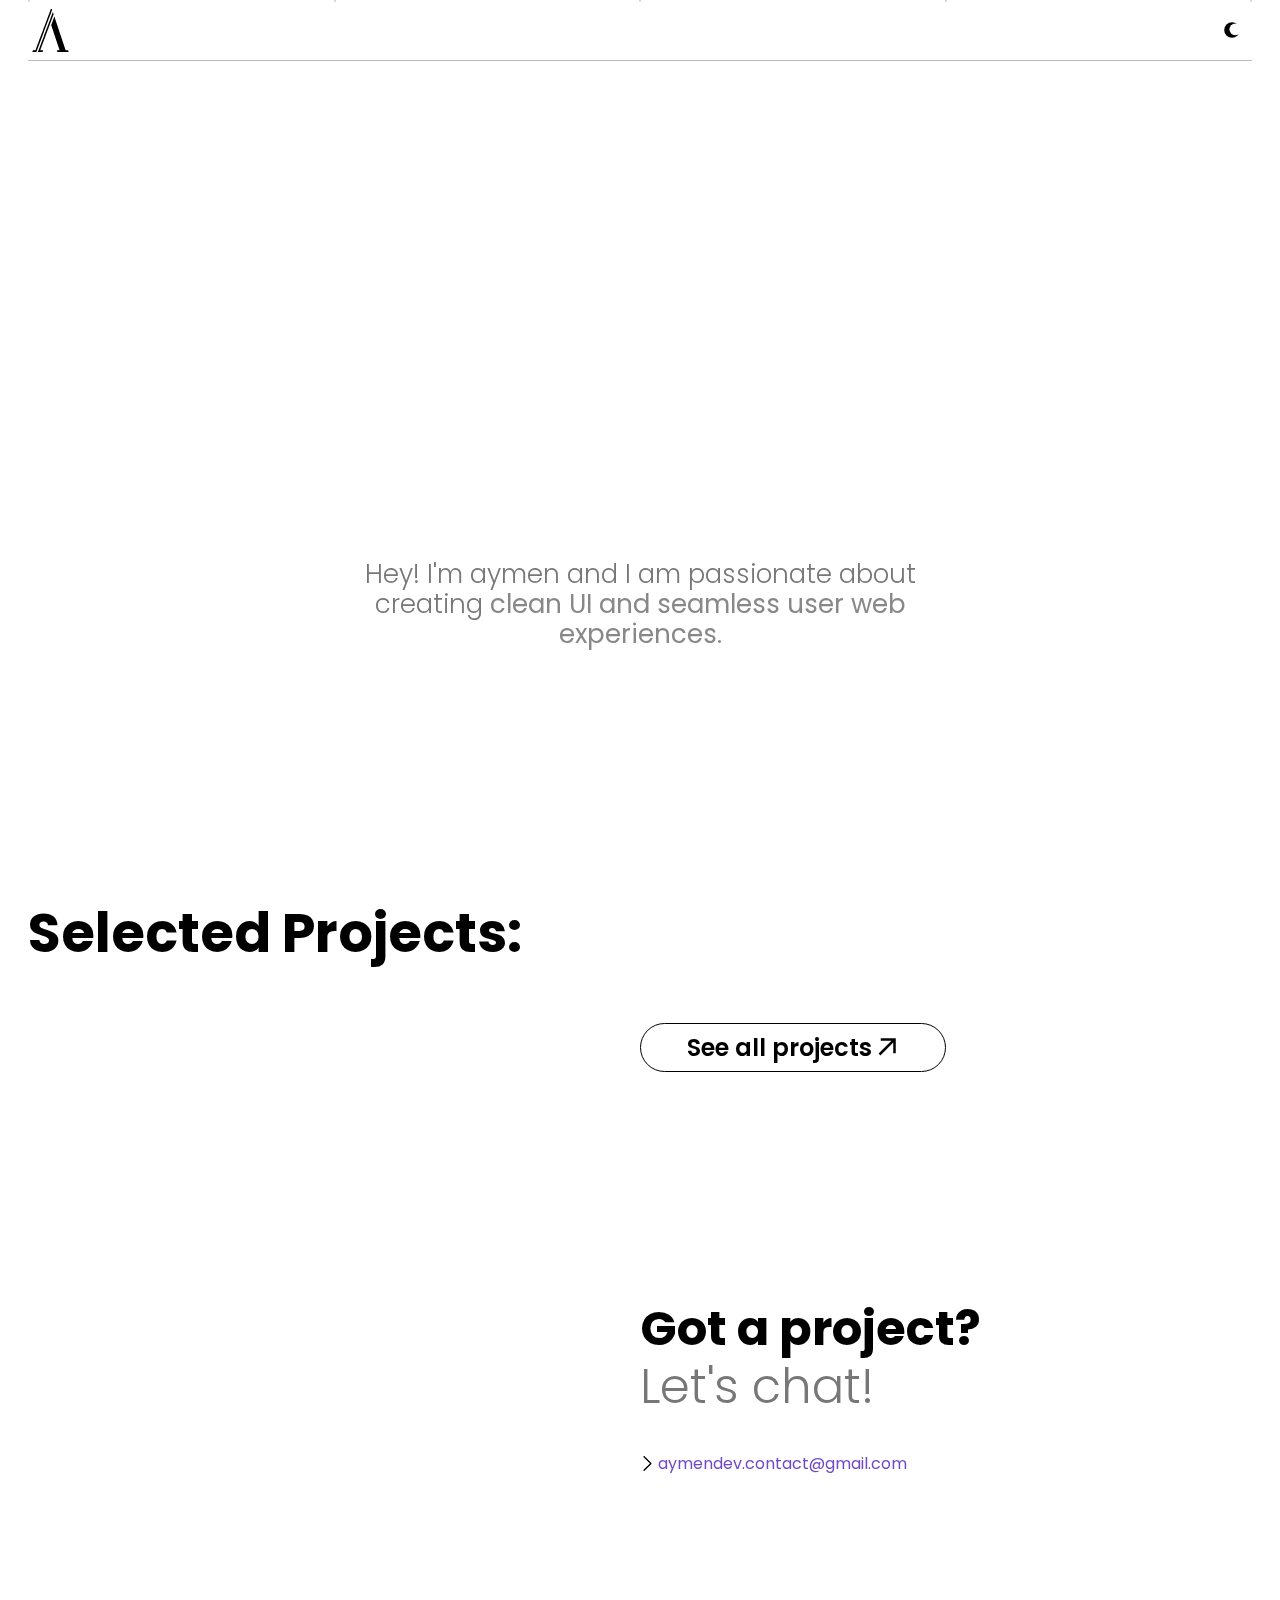
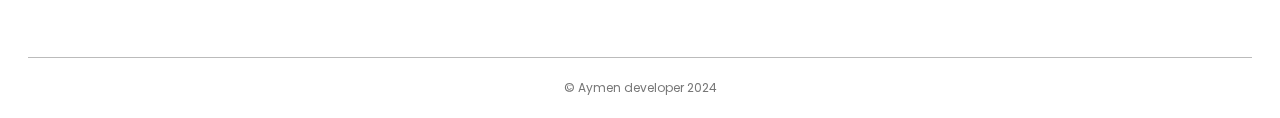
==== index.html @ 372eb10e "updated hero section" ====
<!DOCTYPE html>
<html data-theme="dark">

<head>
  <meta charset="UTF-8">
  <meta name="viewport" content="width=device-width, initial-scale=1">
  <link rel="preconnect" href="https://fonts.googleapis.com">
  <link rel="preconnect" href="https://fonts.gstatic.com" crossorigin>
  <link href="https://fonts.googleapis.com/css2?family=Poppins:wght@300;400;600;700&display=swap" rel="stylesheet">
  <link rel="stylesheet" href="style.css">
  <title>Aymen developer</title>
</head>

<body>
  <div class="bg-container">
    <div class="bg-pattern">
      <div class="bar"></div>
      <div class="bar"></div>
      <div class="bar"></div>
      <div class="bar"></div>
      <div class="bar"></div>
    </div>
  </div>

  <div class="wrapper">
    <header>
      <a href="https://aymenthedeveloper.github.io/portfolio/" class="logo">
        <img src="./assets/logo.svg" alt="aymen developer logo">
      </a>
      <button class="toggle-btn" id="dark-mode-toggle" data-theme="dark">
        <div class="sun-rays"></div>
        <div class="main-circle"></div>
      </button>
    </header>

    <main>
      <section class="hero">
        <h1>
          <span>Front-end</span>
          <span>Developer</span>
        </h1>
        <p>Hey! I'm aymen and I am passionate about creating <b>clean UI and seamless user web experiences.</b></p>
      </section>
      <section class="selected-projects">
        <h2>Selected Projects:</h2>
        <div class="projects" data-page="home">

        </div>
        <a href="./projects.html" class="see-all" >See all projects</a>
      </section>
      <section class="contact">
        <h3>Got a project? <span class="chat">Let's chat!</span></h3>
        <a href="mailto:aymendev.contact@gmail.com">aymendev.contact@gmail.com</a>
      </section>
    </main>
    <footer>
      <p class="copy">&copy; Aymen developer 2024</p>
    </footer>
  </div>
  <script src="main.js"></script>
  <script src="index.js"></script>
</body>

</html>
---- style.css ----
@font-face {
  font-family: 'firaCode';
  src: url(./fonts/Fira_Code/FiraCode-VariableFont_wght.ttf);
}

:root{
  --margin: 12px;
  --height: 55px;
  --main-bg-clr: #151515;
  --text-clr: white;
  --accent-text-clr: #777;
  --light-accent-text-clr: #888;
  --bar-clr: #232323;
  --border-clr: #333;
  --heading: clamp(2rem, 6.5vw + 1rem, 3.75rem);
  --sub-heading: clamp(3rem, 7vw + 1rem, 7rem);
  --fs-h1: clamp(3rem, 7vw + 1rem, 7rem);
  --fs-h2: clamp(2.25rem, 4vw + 1rem, 3.375rem);
  --fs-h3: clamp(1.5rem, 2.5vw + 1rem, 2rem);
  
  --img-size: 35px;
  --invert: 1;
}

:root[data-theme="light"] {
  --main-bg-clr: white;
  --text-clr: black;
  --accent-text-clr: #777;
  --bar-clr: #d9d9d9;
  --invert: 0;
  --border-clr: #bbb;
}

body {
  background-color: var(--main-bg-clr);
  font-family: "poppins", sans-serif;
  color: var(--text-clr);
  margin: 0;
}
a {
  color: var(--text-clr);
  text-decoration: none;
}
.wrapper {
  margin-inline: var(--margin);
  position: relative;
}


/* bg styles */
.bg-container{
  position: fixed;
  inset: 0;
  width: 100%;
  height: 100%;
  z-index: -1;
}
.bg-pattern {
  width: 100%;
  height: 0;
  padding-inline: var(--margin);
  display: flex;
  justify-content: space-between;
  box-sizing: border-box;
  animation: show-bars 1000ms ease forwards;
}
.bg-pattern .bar {
  border: 1px solid var(--bar-clr);
}
@keyframes show-bars {
  to {height: 100%;}
}


/* header styles */

header {
  display: flex;
  justify-content: space-between;
  align-items: center;
  min-height: var(--height);
  border-block-end: 1px solid var(--border-clr);
}

header .logo {
  display: grid;
  align-content: center;
}
header .logo img {
  height: var(--img-size);
  filter: invert(var(--invert));
}

/* hero section */
main .hero {
  min-height: max(calc(100vh - var(--height)), 500px);
  display: grid;
  align-content: center;
  row-gap: 1rem;
}

main .hero h1 {
  display: grid;
  grid-template-columns: repeat(7, 1fr);
  font-family: 'firaCode', sans-serif;
  letter-spacing: 2px;
  margin: 0;
  font-size: var(--heading);
  line-height: 110%;
  animation: slide-in 1s ease 500ms forwards;
  opacity: 0;
  
  & span{
    grid-column: span 7;
  }
  & span:first-child{
    justify-self: start;
  }
  & span:last-child{
    justify-self: end;
  }
    
}

main .hero p{
  font-size: 1.375rem;
  line-height: 115%;
  margin-block: .5em;
  font-weight: 300;
  color: var(--accent-text-clr);
  animation: slide-in 1s ease 750ms forwards;

  & b{
    color: var(--light-accent-text-clr);
  }
}

@keyframes slide-in {
  from {
    transform: translateY(20px);
  }
  to {
    transform: translateY(0);
    opacity: 1;
  }
}

/* projects section */
.selected-projects{
  display: grid;
  grid-template-columns: 1fr;
}
.selected-projects > h2{
  font-size: var(--fs-h2);
  line-height: 120%;
  margin-block: 0 .5em;
}
.projects .project {
  position: relative;
  padding-block: 20px;
}
.projects .project::before,
.projects .project:nth-last-child(2)::after,
.projects .project:last-child::after {
  content: "";
  position: absolute;
  width: 100%;
  height: 1px;
  background-color: var(--bar-clr);
  top: 0;
}
.projects .project:nth-last-child(2)::after,
.projects .project:last-child::after {
  inset: auto 0 0 0;
}
.projects .project .project-title {
  font-size: var(--fs-h3);
  margin-block: 0 .5rem;
  font-weight: 600;
}

.projects .project p {
  color: var(--accent-text-clr);
  max-width: 60ch;
  margin-block: 0 1.25rem;
  font-size: .875rem;
}
.projects .project .demo{
  border: 1px solid var(--text-clr);
  padding-inline: 13px 35px;
  padding-block: 6px;
  border-radius: 2rem;
  background-color: var(--text-clr);
  color: var(--main-bg-clr);
  display: inline-flex;
  align-items: center;
  width: fit-content;
  position: relative;
}

.projects .project .demo::after{
  content: '';
  width: 22px;
  height: 22px;
  left: 95px;
  background-image: url(./assets/arrowUp.svg);
  position: absolute;
  background-repeat: no-repeat;
  background-size: 100%;
}
:root[data-theme="light"] .projects .project .demo::after{
  filter: invert(1);
}
.projects .project .project-title,
.projects .project p,
.projects .project .demo{
  margin-inline: 3px;
}

.projects .project .demo svg{
  height: 20px;
  fill: var(--main-bg-clr);
}
.selected-projects .see-all{
  border: 1.5px solid var(--text-clr);
  padding-inline: 13px 10px;
  padding-block: 6px;
  border-radius: 2rem;
  margin-top: 20px;
  font-weight: 600;
  font-size: 1.125rem;
  background-color: var(--main-bg-clr);
  color: var(--text-clr);
  display: flex;
  align-items: center;
  justify-content: center;
  white-space: nowrap;
}
.selected-projects .see-all::after{
  filter: invert(1);
  content: '';
  width: 30px;
  height: 30px;
  background-image: url(./assets/arrowUp.svg);
  background-repeat: no-repeat;
  background-size: 100%;
}
:root[data-theme="light"] .selected-projects .see-all::after{
  filter: invert(0);
}


/* contact styles */
.contact {
  min-height: max(65vh, 350px);
  display: grid;
  align-content: center;
}
.contact h3 {
  font-size: clamp(2.5rem, 4vw + 1rem, 3rem);
  margin-bottom: .75em;
  line-height: 120%;
}

.contact .chat {
  color: var(--accent-text-clr);
  display: block;
  font-weight: 300;
}
.contact a {
  color: #7049ca;
  position: relative;
  margin-left: 18px;
  display: flex;
  align-items: center;
}
.contact a::before{
  content: "";
  position: absolute;
  left: -18px;
  width: 15px;
  height: 15px;
  background-image: url(assets/arrow.svg);
  filter: invert(var(--invert));
  background-size: 100%;

}

/* footer styles */
footer {
  min-height: var(--height);
  display: grid;
  align-content: center;
  justify-content: center;
  text-align: center;
  font-size: .75rem;
  color: var(--accent-text-clr);
  border-block-start: 1px solid var(--border-clr, #333);
}
footer p{
  white-space: nowrap;
}



@media (max-width: 380px) {
  main .hero h1{
    letter-spacing: revert;
  }
  main .hero h1 span:last-child::after {
    content: '.';
  }
  main .hero h1 span:first-child,
  main .hero h1 span:last-child {
    grid-column: span 7;
    justify-self: start;
  }
}
@media (max-width: 500px) {
  :root{
    --fs-h1: clamp(2.5rem, 7vw + 1rem, 5rem);
  }
  main .hero p{
    font-size: clamp(1rem, .75vw + 1rem, 1.375rem);
    padding-right: 16px;
    box-sizing: border-box;
  }
}
/* media quries */
@media (min-width: 650px) {
  :root{
    --margin: 20px;
    --heading: clamp(3.75rem, 6.25vw + 1rem, 6rem);
  }
  main .hero h1 span:first-child{
    grid-column: 1 / 5;
    justify-self: end;
  }
  main .hero h1 span:last-child{
    grid-column: 4 / -1;
    justify-self: start;
  }
  main .hero p{
    width: 70%;
    margin: auto;
    text-align: center;
  }
  .selected-projects{
    grid-template-columns: repeat(4, 1fr);
  }
  .selected-projects > h2,
  .selected-projects .projects{
    grid-column: span 4;
  }
  .projects .project{
    display: grid;
    grid-template-columns: repeat(4, 1fr);
    padding-block: 30px;
  }
  .projects .project .project-title{
    grid-column: span 2;
    grid-row: span 2;
    margin-block: 0;
    align-self: center;
  }
  .projects .project  p{
    grid-column: span 2;
    max-width: 55ch;
  }
  .projects .project a{
    grid-column: span 2;
  }
  .selected-projects .see-all{
    grid-column: 1 / 3;
    margin-top: 30px;
    width: fit-content;
    font-size: 1.25rem;
  }
}
@media (min-width: 1024px){
  :root{
    --heading: clamp(5rem, 7vw + 1rem, 7rem);
    --height: 60px;
    --img-size: 45px;
    --margin: 28px; 
  }
  main .hero p{
    width: 50%;
    font-size: 1.625rem;
  }
  .contact{ 
    grid-template-columns: 1fr 1fr;
  }
  .contact a,
  .contact h3{
    grid-column: 2 / -1;
  }
  .selected-projects .see-all{
    grid-column: 3 / 5;
    width: 50%;
    box-sizing: border-box;
    font-size: 1.5rem;
  }
  .selected-projects .see-all svg{
    height: 25px;
  }
}
@media (min-width: 1440px){
  .wrapper{
    max-width: calc(1400px - var(--margin) * 2);
    margin: 0 auto;
  }
  .bg-pattern{
    margin: 0 auto;
    max-width: 1400px;
  }
}


/* dark mode toggle */
.toggle-btn {
  --bg: transparent;
  --fg: var(--text-clr);
  background-color: var(--bg);
  --btn-dimensions: 40px;
  width: var(--btn-dimensions);
  height: var(--btn-dimensions);
  border: none;
  display: flex;
  align-items: center;
  justify-content: center;
  margin: 0;
  padding: 0;
  cursor: pointer;
}
.toggle-btn .main-circle {
  --circle-dimensions: 12px;
  width: var(--circle-dimensions);
  height: var(--circle-dimensions);
  background-color: var(--fg);
  border-radius: 50%;
  position: absolute;
  transition: transform 0.4s ease 0.2s;
}
.toggle-btn .main-circle::after {
  content: "";
  background-color: var(--main-bg-clr);
  border-radius: 50%;
  --dimensions: calc(var(--circle-dimensions) * 0.75);
  width: var(--dimensions);
  height: var(--dimensions);
  position: absolute;
  top: .5px;
  right: -1px;
  transform-origin: right top;
  transform: scale(0);
  transition: transform 0.4s ease 0.2s;
}
.toggle-btn .sun-rays {
  display: grid;
  place-items: center;
  transition: transform 0.4s ease 0.2s;
}
.toggle-btn .sun-rays,
.toggle-btn .sun-rays::after,
.toggle-btn .sun-rays::before {
  --width: 2px;
  --height: 5px;
  width: var(--width);
  height: var(--height);
  background-color: var(--fg);
  position: absolute;
  --dist: 12px;
  box-shadow: 0 var(--dist) 0 var(--fg), 0 calc(-1 * var(--dist)) 0 var(--fg);
}
.toggle-btn .sun-rays::after {
  content: "";
  transform: rotate(120deg);
}
.toggle-btn .sun-rays::before {
  content: "";
  transform: rotate(240deg);
}

.toggle-btn.light .sun-rays {
  transition: transform 0.4s;
  transform: scale(0);
}
.toggle-btn.light .main-circle {
  transform: scale(1.3);
}
.toggle-btn.light .main-circle::after {
  transform: scale(1);
}
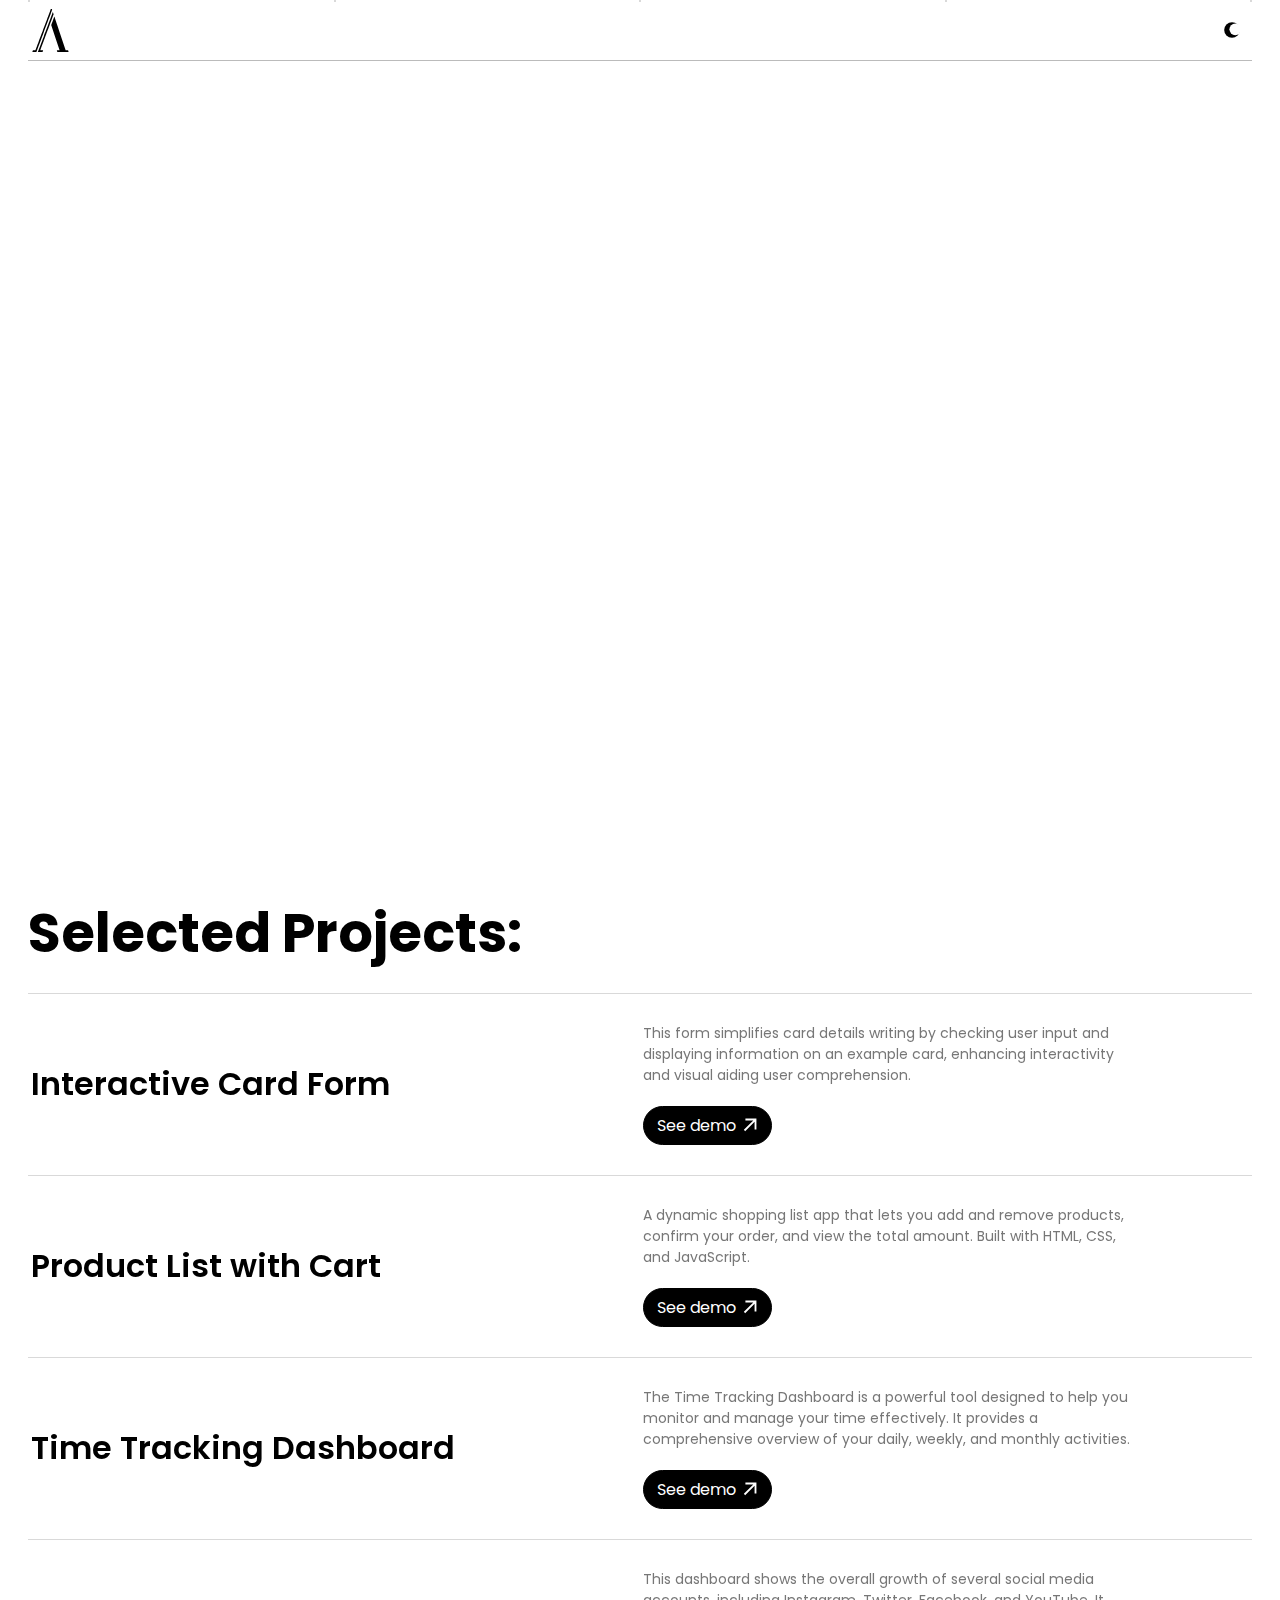
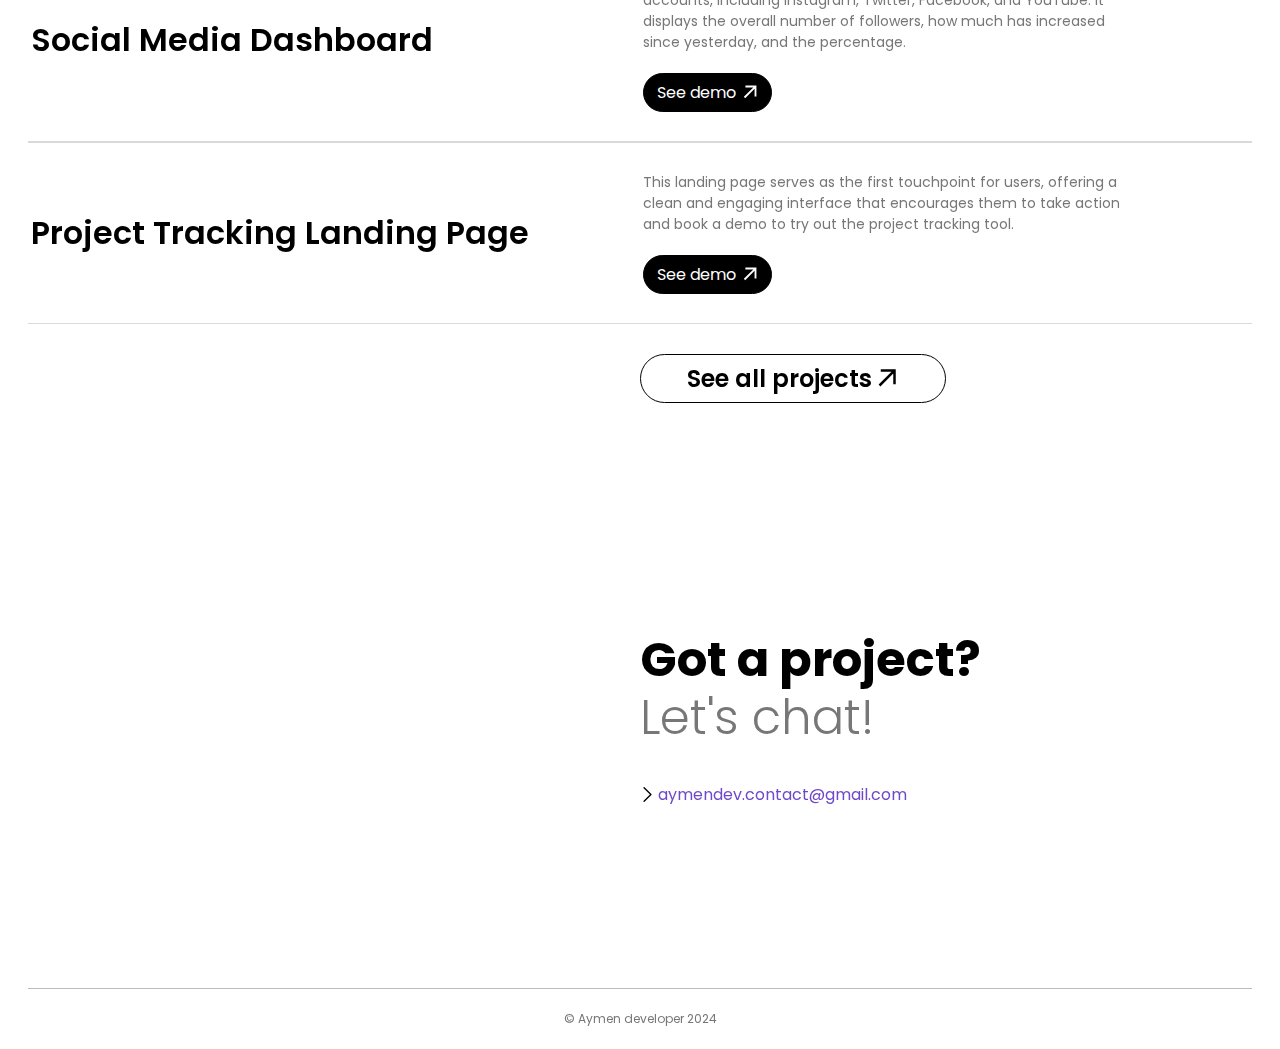
==== commit ce1d80a9: "fixed some issues in the hero section and updated dark mode prefrence function" ====
--- a/index.html
+++ b/index.html
@@ -39,7 +39,7 @@
           <span>Front-end</span>
           <span>Developer</span>
         </h1>
-        <p>Hey! I'm aymen and I am passionate about creating <b>clean UI and seamless user web experiences.</b></p>
+        <p>Hey! I'm aymen and I am passionate about creating <b>clean User interface and seamless user web experiences.</b></p>
       </section>
       <section class="selected-projects">
         <h2>Selected Projects:</h2>
--- a/style.css
+++ b/style.css
@@ -107,8 +107,9 @@
   margin: 0;
   font-size: var(--heading);
   line-height: 110%;
-  animation: slide-in 1s ease 500ms forwards;
+  animation: slide-in .5s ease 500ms forwards;
   opacity: 0;
+  text-wrap: nowrap;
   
   & span{
     grid-column: span 7;
@@ -123,17 +124,20 @@
 }
 
 main .hero p{
+  box-sizing: border-box;
   font-size: 1.375rem;
   line-height: 115%;
   margin-block: .5em;
   font-weight: 300;
   color: var(--accent-text-clr);
-  animation: slide-in 1s ease 750ms forwards;
-
-  & b{
-    color: var(--light-accent-text-clr);
-  }
-}
+  animation: slide-in .5s ease 750ms forwards;
+  opacity: 0;
+  padding-right: 16px;
+}
+main .hero p b{
+  color: var(--light-accent-text-clr);
+}
+
 
 @keyframes slide-in {
   from {
@@ -303,7 +307,7 @@
 
 
 
-@media (max-width: 380px) {
+@media (max-width: 450px) {
   main .hero h1{
     letter-spacing: revert;
   }
@@ -315,16 +319,18 @@
     grid-column: span 7;
     justify-self: start;
   }
-}
-@media (max-width: 500px) {
   :root{
     --fs-h1: clamp(2.5rem, 7vw + 1rem, 5rem);
   }
   main .hero p{
-    font-size: clamp(1rem, .75vw + 1rem, 1.375rem);
-    padding-right: 16px;
-    box-sizing: border-box;
-  }
+    font-size: clamp(1rem, .9vw + 1rem, 1.375rem);    
+  }
+}
+@media (min-width: 450px) and (max-width: 650px) {
+  main .hero p{
+    text-align: center;
+  }
+  
 }
 /* media quries */
 @media (min-width: 650px) {
@@ -341,9 +347,10 @@
     justify-self: start;
   }
   main .hero p{
-    width: 70%;
+    width: 80%;
     margin: auto;
     text-align: center;
+    padding-right: 0px;
   }
   .selected-projects{
     grid-template-columns: repeat(4, 1fr);
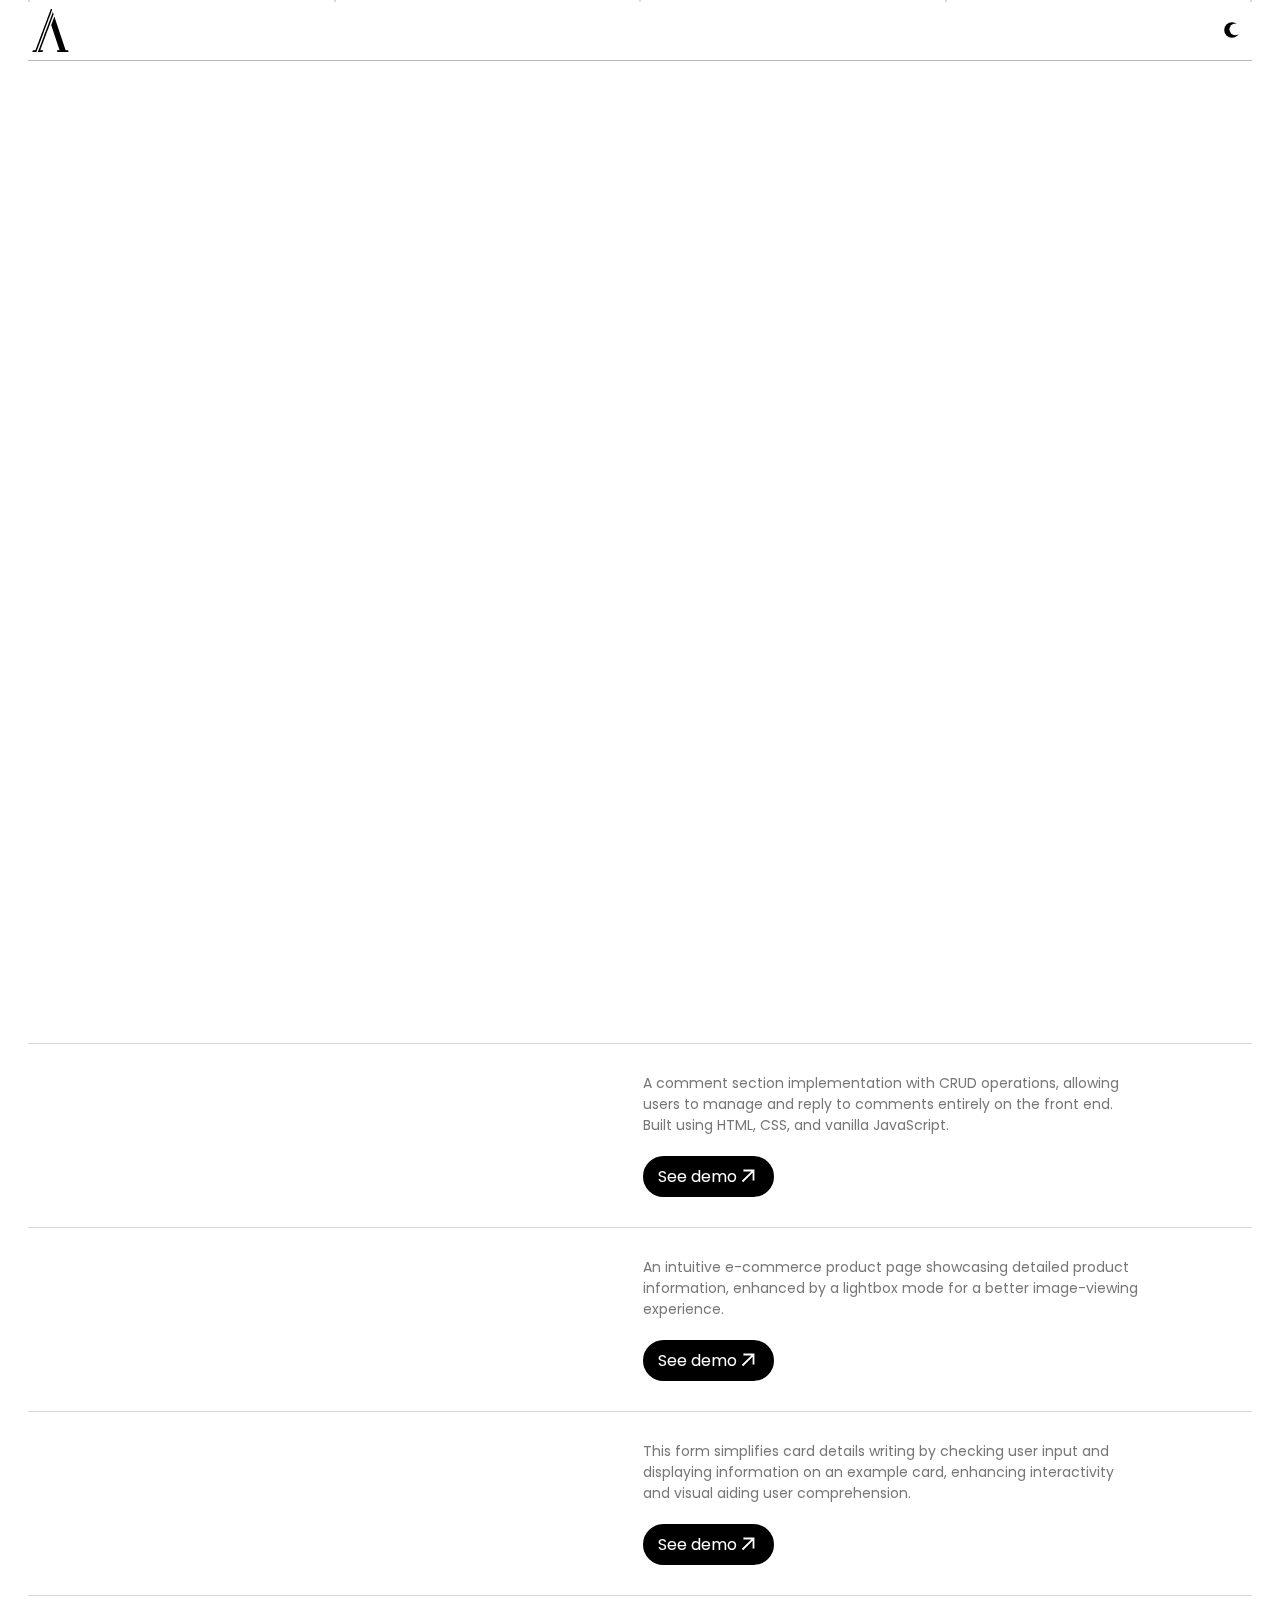
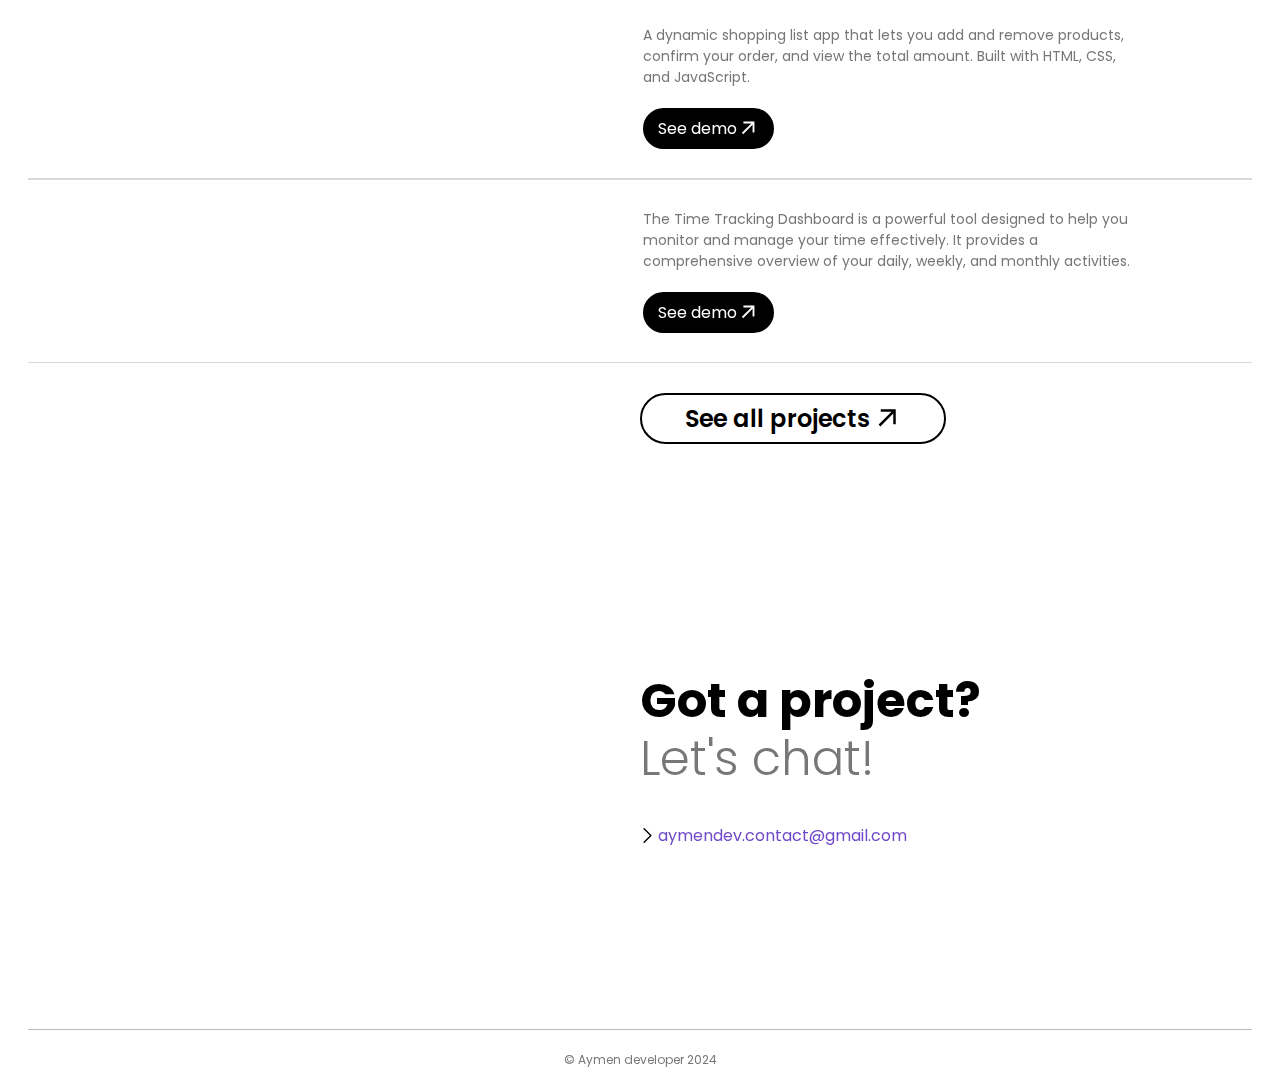
==== commit 4a08f25b: "added scroll animation" ====
--- a/index.html
+++ b/index.html
@@ -4,6 +4,7 @@
 <head>
   <meta charset="UTF-8">
   <meta name="viewport" content="width=device-width, initial-scale=1">
+  <link rel="shortcut icon" href="./assets/favicon.ico" type="image/x-icon">
   <link rel="preconnect" href="https://fonts.googleapis.com">
   <link rel="preconnect" href="https://fonts.gstatic.com" crossorigin>
   <link href="https://fonts.googleapis.com/css2?family=Poppins:wght@300;400;600;700&display=swap" rel="stylesheet">
@@ -36,13 +37,13 @@
     <main>
       <section class="hero">
         <h1>
-          <span>Front-end</span>
-          <span>Developer</span>
+          <span class="to-reveal">Front-end</span>
+          <span class="to-reveal">Developer</span>
         </h1>
-        <p>Hey! I'm aymen and I am passionate about creating <b>clean User interface and seamless user web experiences.</b></p>
+        <p class=""><span class="to-reveal">Hey! I'm aymen and I am passionate about creating <b>clean User interface and seamless user web experiences.</b></span></p>
       </section>
       <section class="selected-projects">
-        <h2>Selected Projects:</h2>
+        <h2 class="to-reveal">Selected Projects:</h2>
         <div class="projects" data-page="home">
 
         </div>
--- a/style.css
+++ b/style.css
@@ -19,7 +19,6 @@
   --fs-h3: clamp(1.5rem, 2.5vw + 1rem, 2rem);
   
   --img-size: 35px;
-  --invert: 1;
 }
 
 :root[data-theme="light"] {
@@ -27,8 +26,8 @@
   --text-clr: black;
   --accent-text-clr: #777;
   --bar-clr: #d9d9d9;
-  --invert: 0;
   --border-clr: #bbb;
+  
 }
 
 body {
@@ -72,6 +71,8 @@
 }
 
 
+
+
 /* header styles */
 
 header {
@@ -88,7 +89,10 @@
 }
 header .logo img {
   height: var(--img-size);
-  filter: invert(var(--invert));
+  filter: invert(1);
+}
+:root[data-theme="light"] header .logo img {
+  filter: invert(0);
 }
 
 /* hero section */
@@ -107,35 +111,36 @@
   margin: 0;
   font-size: var(--heading);
   line-height: 110%;
-  animation: slide-in .5s ease 500ms forwards;
-  opacity: 0;
+  /* animation: slide-in .5s ease 500ms forwards; */
+  opacity: 1;
   text-wrap: nowrap;
+}
+main .hero h1 span{
+  grid-column: span 7;
+  --duration: 700ms;
+}
+main .hero h1 span:first-child{
+  justify-self: start;
   
-  & span{
-    grid-column: span 7;
-  }
-  & span:first-child{
-    justify-self: start;
-  }
-  & span:last-child{
-    justify-self: end;
-  }
-    
+}
+main .hero h1 span:last-child{
+  justify-self: end;
+  --duration: 650ms;
+  --delay: 100ms;
 }
 
 main .hero p{
   box-sizing: border-box;
   font-size: 1.375rem;
   line-height: 115%;
-  margin-block: .5em;
+  margin-block: .25em;
   font-weight: 300;
-  color: var(--accent-text-clr);
-  animation: slide-in .5s ease 750ms forwards;
-  opacity: 0;
-  padding-right: 16px;
+  --duration: 650ms;
+  --delay: 400ms;
+  --base-clr: var(--accent-text-clr);
 }
 main .hero p b{
-  color: var(--light-accent-text-clr);
+  font-weight: bold;
 }
 
 
@@ -151,6 +156,7 @@
 
 /* projects section */
 .selected-projects{
+  margin-top: 50px;
   display: grid;
   grid-template-columns: 1fr;
 }
@@ -181,6 +187,7 @@
   font-size: var(--fs-h3);
   margin-block: 0 .5rem;
   font-weight: 600;
+  --duration: 500ms;
 }
 
 .projects .project p {
@@ -190,30 +197,35 @@
   font-size: .875rem;
 }
 .projects .project .demo{
-  border: 1px solid var(--text-clr);
-  padding-inline: 13px 35px;
-  padding-block: 6px;
-  border-radius: 2rem;
+  border: 2px solid var(--text-clr);
   background-color: var(--text-clr);
   color: var(--main-bg-clr);
-  display: inline-flex;
+  padding: 6px 13px;
+  border-radius: 2rem;
+  display: flex;
   align-items: center;
+  justify-content: center;
   width: fit-content;
-  position: relative;
+}
+.projects .project .demo:hover{
+  background-color: var(--main-bg-clr);
+  color:  var(--text-clr);
 }
 
 .projects .project .demo::after{
   content: '';
   width: 22px;
   height: 22px;
-  left: 95px;
   background-image: url(./assets/arrowUp.svg);
-  position: absolute;
   background-repeat: no-repeat;
   background-size: 100%;
 }
+.projects .project .demo:hover::after,
 :root[data-theme="light"] .projects .project .demo::after{
   filter: invert(1);
+}
+:root[data-theme="light"] .projects .project .demo:hover::after{
+  filter: invert(0);
 }
 .projects .project .project-title,
 .projects .project p,
@@ -226,20 +238,27 @@
   fill: var(--main-bg-clr);
 }
 .selected-projects .see-all{
-  border: 1.5px solid var(--text-clr);
-  padding-inline: 13px 10px;
-  padding-block: 6px;
+  border: 2px solid var(--text-clr);
+  background-color: var(--main-bg-clr);
+  color: var(--text-clr);
+  padding: 6px 13px;
   border-radius: 2rem;
+  column-gap: 2px;
   margin-top: 20px;
   font-weight: 600;
   font-size: 1.125rem;
-  background-color: var(--main-bg-clr);
-  color: var(--text-clr);
   display: flex;
   align-items: center;
   justify-content: center;
   white-space: nowrap;
-}
+  position: relative;
+}
+.selected-projects .see-all:hover{
+  background-color: var(--text-clr);
+  color: var(--main-bg-clr);
+}
+
+
 .selected-projects .see-all::after{
   filter: invert(1);
   content: '';
@@ -247,10 +266,16 @@
   height: 30px;
   background-image: url(./assets/arrowUp.svg);
   background-repeat: no-repeat;
-  background-size: 100%;
-}
+  background-size: 30px 30px  ;
+  
+}
+
+.selected-projects .see-all:hover::after,
 :root[data-theme="light"] .selected-projects .see-all::after{
   filter: invert(0);
+}
+:root[data-theme="light"] .selected-projects .see-all:hover::after{
+  filter: invert(1);
 }
 
 
@@ -308,6 +333,9 @@
 
 
 @media (max-width: 450px) {
+  main .hero {
+    row-gap: .25rem;
+  }
   main .hero h1{
     letter-spacing: revert;
   }
@@ -323,12 +351,14 @@
     --fs-h1: clamp(2.5rem, 7vw + 1rem, 5rem);
   }
   main .hero p{
-    font-size: clamp(1rem, .9vw + 1rem, 1.375rem);    
+    font-size: clamp(1rem, .9vw + 1rem, 1.375rem);   
+    padding-right: 16px; 
   }
 }
 @media (min-width: 450px) and (max-width: 650px) {
   main .hero p{
     text-align: center;
+    padding-inline: 8px;
   }
   
 }
@@ -393,7 +423,7 @@
   }
   main .hero p{
     width: 50%;
-    font-size: 1.625rem;
+    font-size: 1.65rem;
   }
   .contact{ 
     grid-template-columns: 1fr 1fr;
@@ -420,6 +450,9 @@
   .bg-pattern{
     margin: 0 auto;
     max-width: 1400px;
+  }
+  main .hero p{
+    font-size: 1.9rem;
   }
 }
 
@@ -498,4 +531,28 @@
 }
 .toggle-btn.light .main-circle::after {
   transform: scale(1);
+}
+
+
+/* utility classes  */
+.to-reveal{
+  position: relative;
+  top: .8em;
+  color: rgba(0, 0, 0, 0);
+  background-clip: text;
+  background-repeat: no-repeat;
+  background-size: 100% 0%;
+  background-image: linear-gradient(var(--base-clr, var(--text-clr)), var(--base-clr, var(--text-clr)));
+}
+.to-reveal.reveal{
+  animation: show-text var(--duration, 750ms) var(--delay, 0ms) ease-in-out forwards;
+}
+@keyframes show-text {
+  90%{
+    top: 0;
+  }
+  100%{ 
+    top: 0;
+    background-size: 100% 100%;
+  }
 }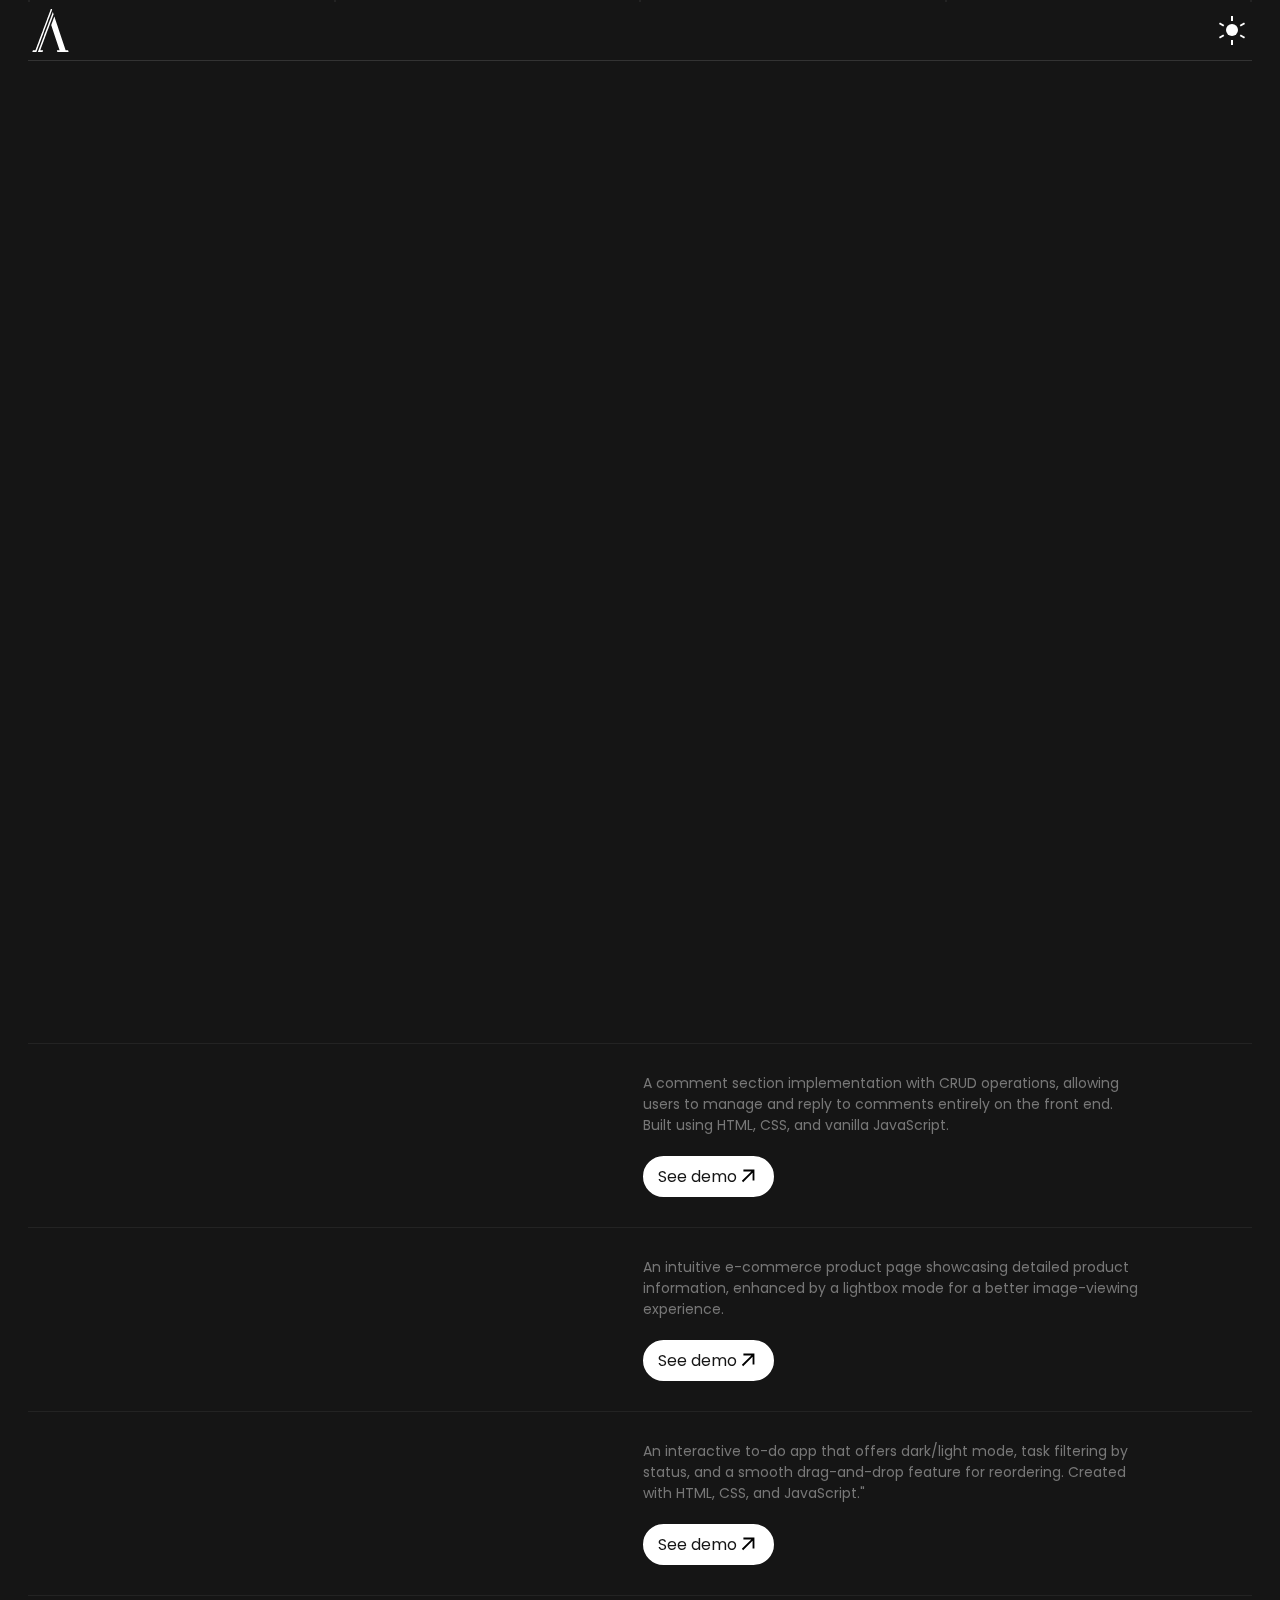
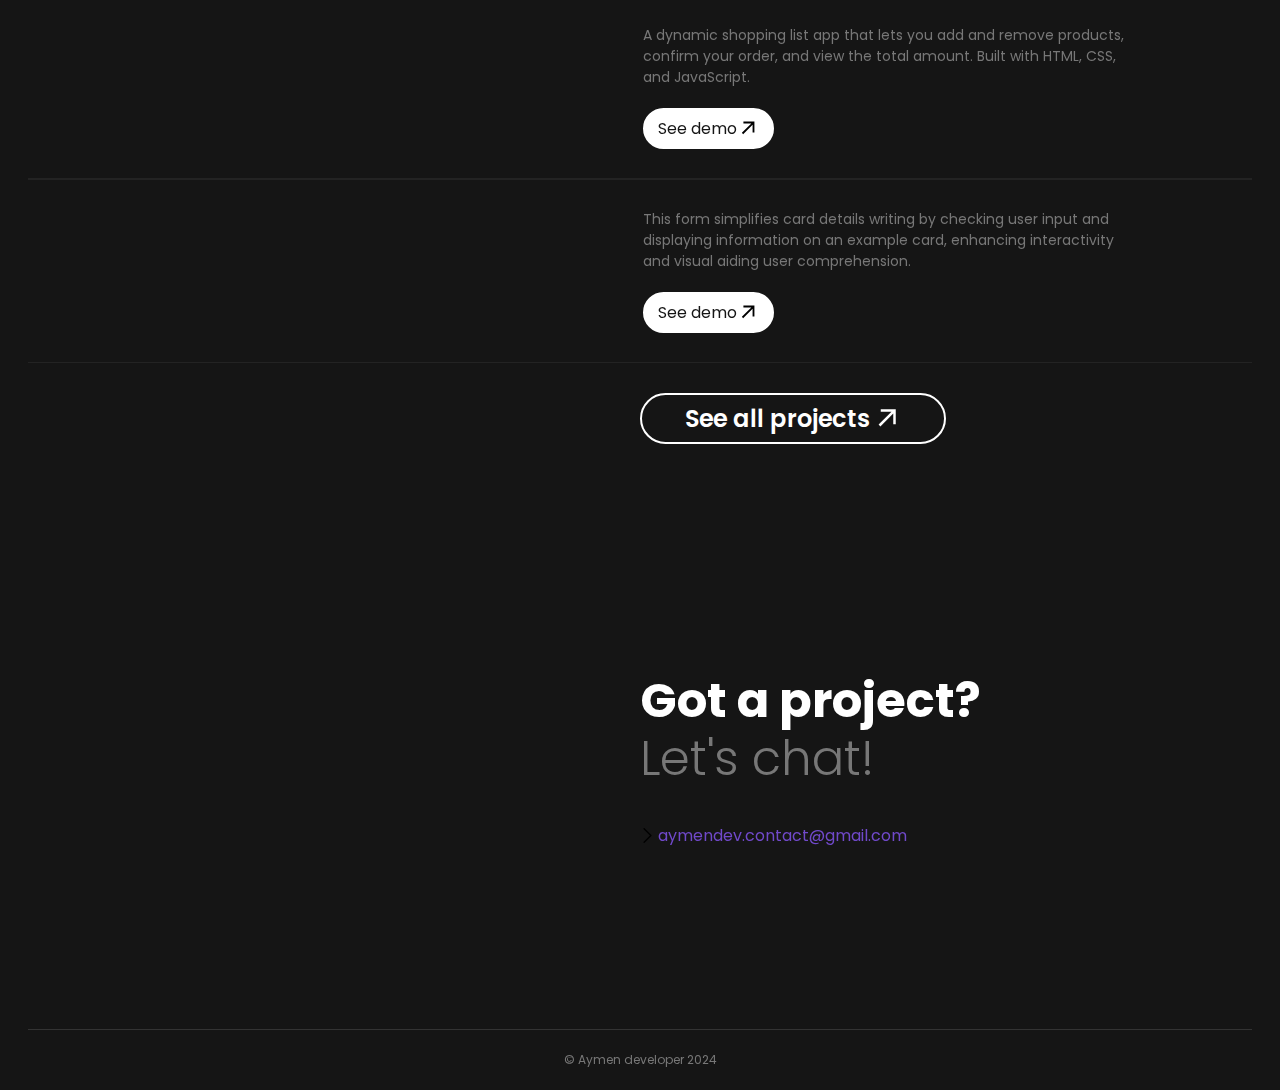
==== commit 76b5d35c: "first test of intersection observer" ====
--- a/index.html
+++ b/index.html
@@ -51,15 +51,14 @@
       </section>
       <section class="contact">
         <h3>Got a project? <span class="chat">Let's chat!</span></h3>
-        <a href="mailto:aymendev.contact@gmail.com">aymendev.contact@gmail.com</a>
+        <a class="email" href="mailto:aymendev.contact@gmail.com">aymendev.contact@gmail.com</a>
       </section>
     </main>
     <footer>
       <p class="copy">&copy; Aymen developer 2024</p>
     </footer>
   </div>
-  <script src="main.js"></script>
-  <script src="index.js"></script>
+  <script src="./main.js"></script>
 </body>
 
 </html>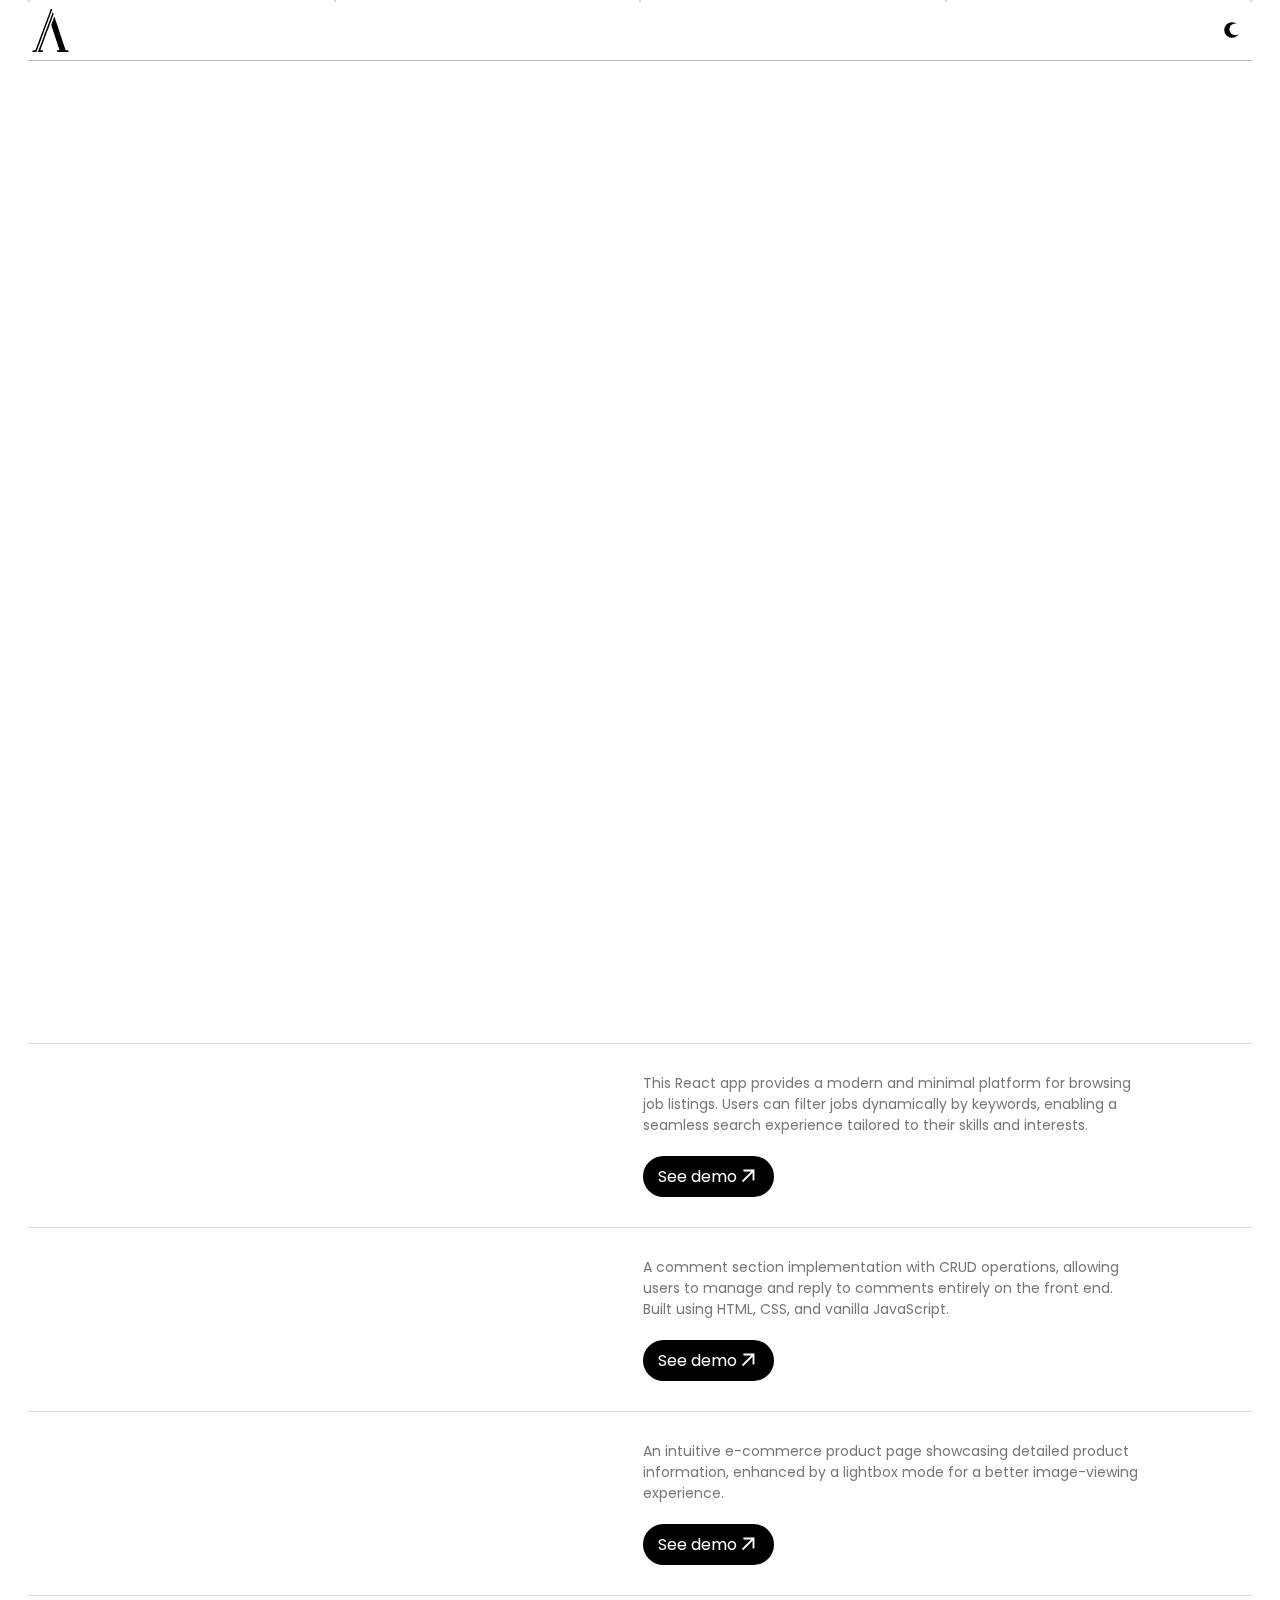
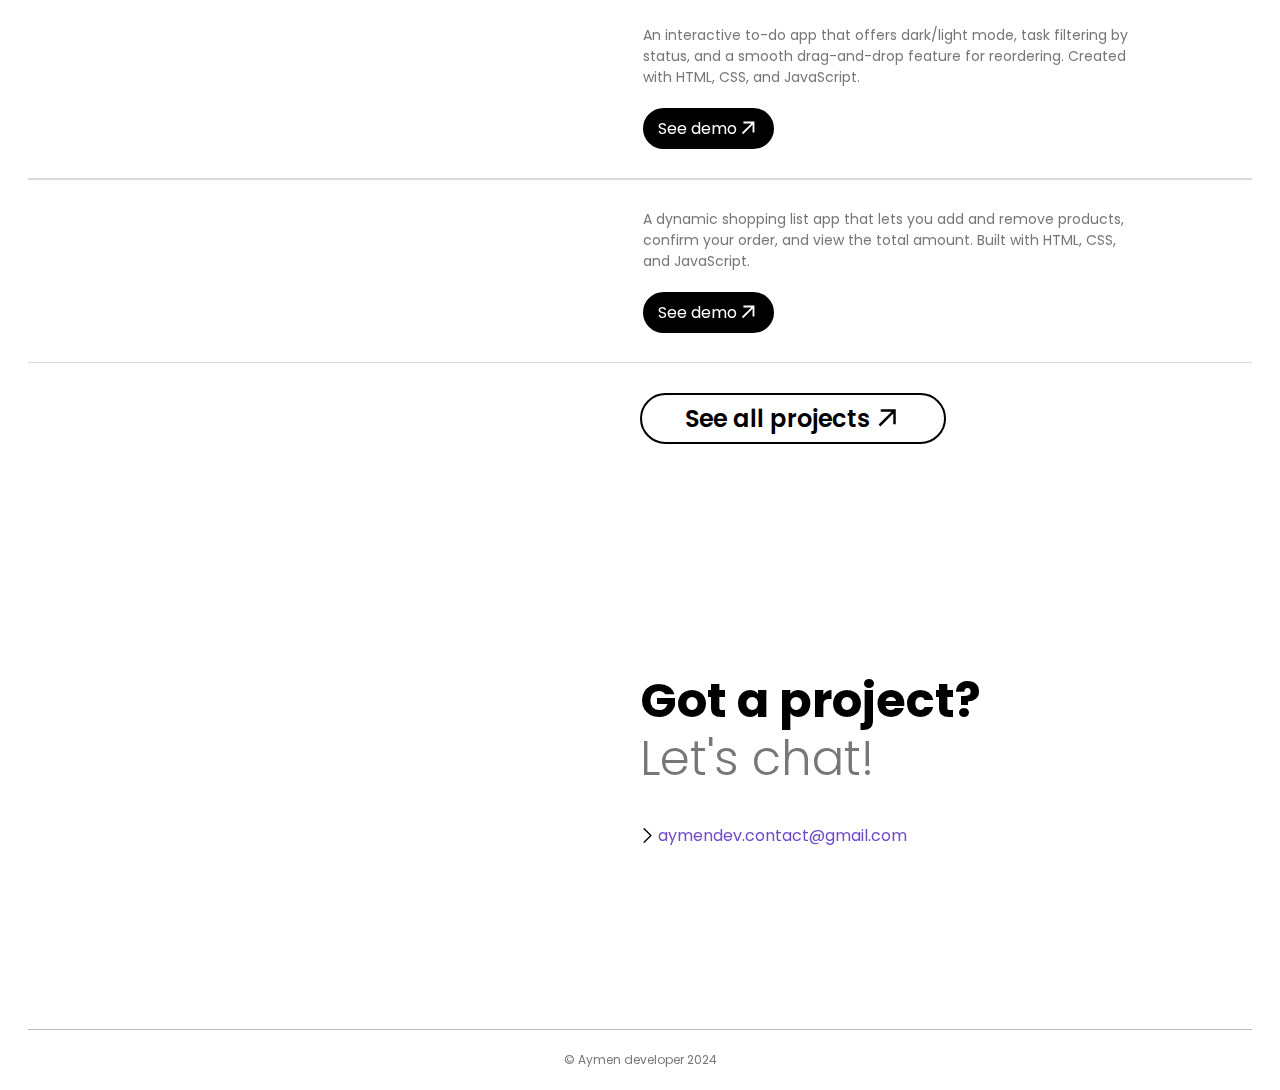
==== commit a7af86f2: "small changes" ====
--- a/index.html
+++ b/index.html
@@ -45,7 +45,7 @@
       <section class="selected-projects">
         <h2 class="to-reveal">Selected Projects:</h2>
         <div class="projects" data-page="home">
-
+          
         </div>
         <a href="./projects.html" class="see-all" >See all projects</a>
       </section>
--- a/style.css
+++ b/style.css
@@ -16,7 +16,7 @@
   --sub-heading: clamp(3rem, 7vw + 1rem, 7rem);
   --fs-h1: clamp(3rem, 7vw + 1rem, 7rem);
   --fs-h2: clamp(2.25rem, 4vw + 1rem, 3.375rem);
-  --fs-h3: clamp(1.5rem, 2.5vw + 1rem, 2rem);
+  --fs-h3: clamp(1.5rem, 2.5vw + 1rem, 1.875rem);
   
   --img-size: 35px;
 }
@@ -126,7 +126,7 @@
 main .hero h1 span:last-child{
   justify-self: end;
   --duration: 650ms;
-  --delay: 100ms;
+  --delay: 150ms;
 }
 
 main .hero p{
@@ -134,13 +134,13 @@
   font-size: 1.375rem;
   line-height: 115%;
   margin-block: .25em;
-  font-weight: 300;
+  font-weight: 200;
   --duration: 650ms;
   --delay: 400ms;
-  --base-clr: var(--accent-text-clr);
+  --reveal-clr: var(--accent-text-clr);
 }
 main .hero p b{
-  font-weight: bold;
+  font-weight: 600;
 }
 
 
@@ -151,6 +151,7 @@
   to {
     transform: translateY(0);
     opacity: 1;
+    
   }
 }
 
@@ -355,15 +356,8 @@
     padding-right: 16px; 
   }
 }
-@media (min-width: 450px) and (max-width: 650px) {
-  main .hero p{
-    text-align: center;
-    padding-inline: 8px;
-  }
-  
-}
 /* media quries */
-@media (min-width: 650px) {
+@media (min-width: 700px) {
   :root{
     --margin: 20px;
     --heading: clamp(3.75rem, 6.25vw + 1rem, 6rem);
@@ -542,7 +536,8 @@
   background-clip: text;
   background-repeat: no-repeat;
   background-size: 100% 0%;
-  background-image: linear-gradient(var(--base-clr, var(--text-clr)), var(--base-clr, var(--text-clr)));
+  background-image: linear-gradient(var(--reveal-clr, var(--text-clr)), var(--reveal-clr, var(--text-clr)));
+  filter: blur(3px);
 }
 .to-reveal.reveal{
   animation: show-text var(--duration, 750ms) var(--delay, 0ms) ease-in-out forwards;
@@ -554,5 +549,6 @@
   100%{ 
     top: 0;
     background-size: 100% 100%;
+    filter: blur(0);
   }
 }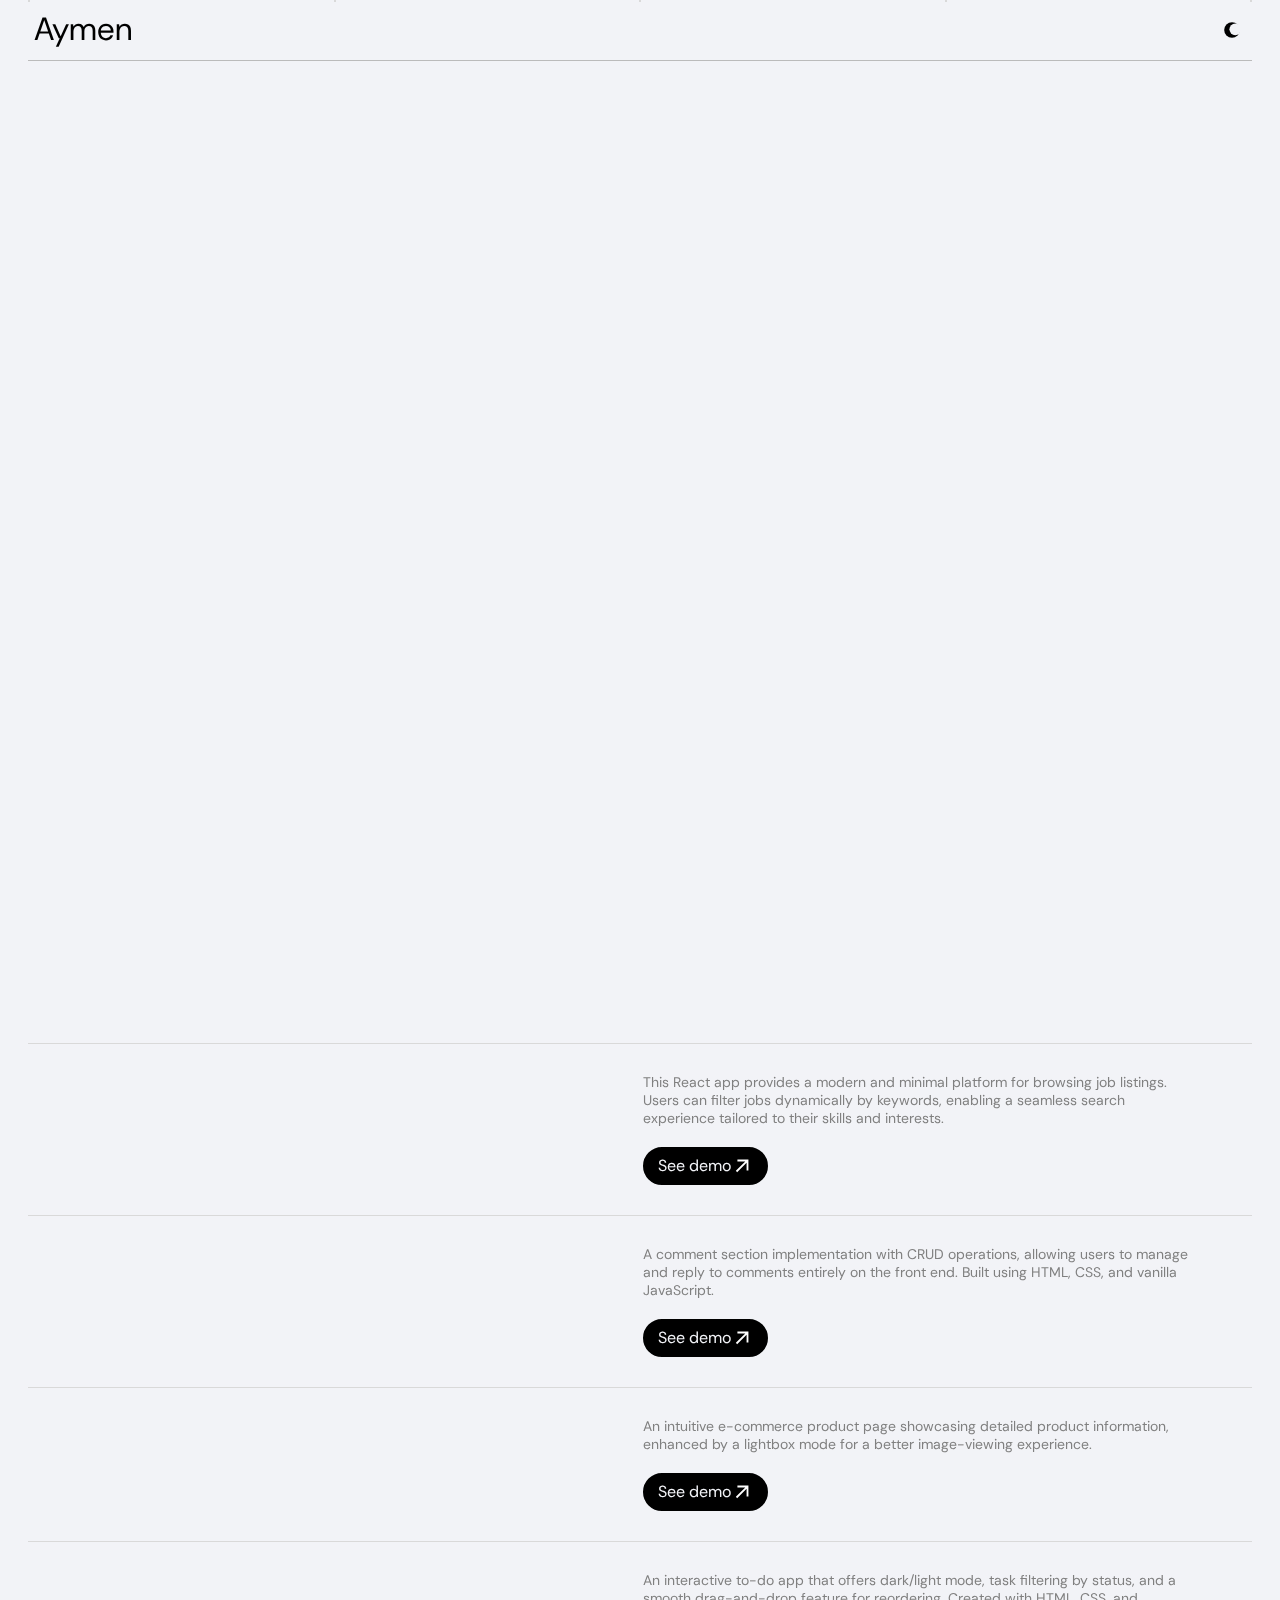
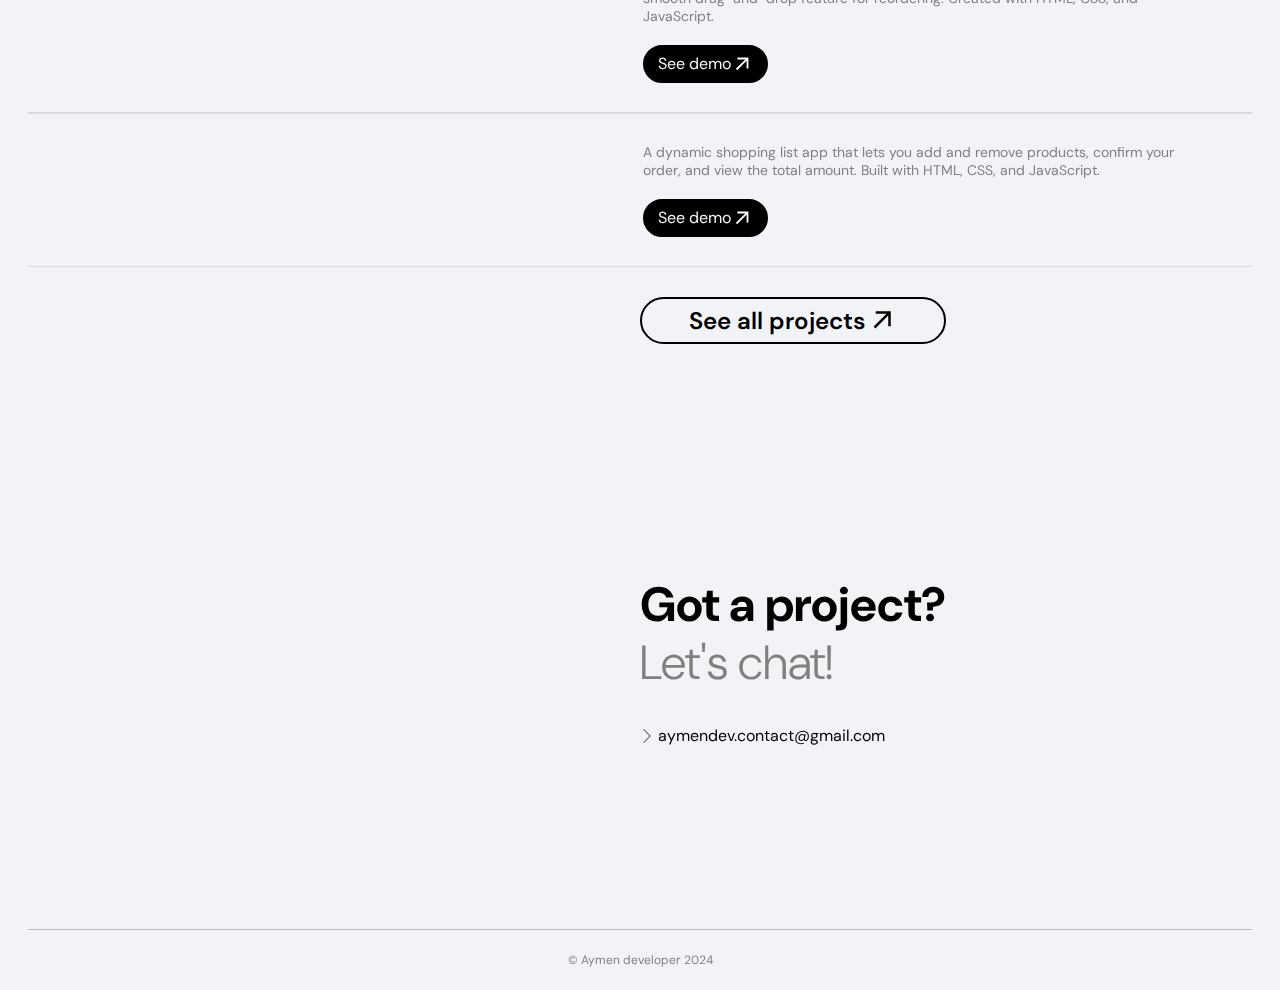
==== commit 78152d4a: "changed the logo, font family and some styles and colors" ====
--- a/index.html
+++ b/index.html
@@ -7,7 +7,7 @@
   <link rel="shortcut icon" href="./assets/favicon.ico" type="image/x-icon">
   <link rel="preconnect" href="https://fonts.googleapis.com">
   <link rel="preconnect" href="https://fonts.gstatic.com" crossorigin>
-  <link href="https://fonts.googleapis.com/css2?family=Poppins:wght@300;400;600;700&display=swap" rel="stylesheet">
+  <link href="https://fonts.googleapis.com/css2?family=DM+Sans:ital,opsz,wght@0,9..40,100..1000;1,9..40,100..1000&display=swap" rel="stylesheet">
   <link rel="stylesheet" href="style.css">
   <title>Aymen developer</title>
 </head>
@@ -26,7 +26,7 @@
   <div class="wrapper">
     <header>
       <a href="https://aymenthedeveloper.github.io/portfolio/" class="logo">
-        <img src="./assets/logo.svg" alt="aymen developer logo">
+        <div class="text">Aymen</div>
       </a>
       <button class="toggle-btn" id="dark-mode-toggle" data-theme="dark">
         <div class="sun-rays"></div>
@@ -51,7 +51,9 @@
       </section>
       <section class="contact">
         <h3>Got a project? <span class="chat">Let's chat!</span></h3>
-        <a class="email" href="mailto:aymendev.contact@gmail.com">aymendev.contact@gmail.com</a>
+        <a class="email shadow-container" href="mailto:aymendev.contact@gmail.com">
+          <div class="shadow-text">aymendev.contact@gmail.com </div>
+        </a>
       </section>
     </main>
     <footer>
--- a/style.css
+++ b/style.css
@@ -6,10 +6,9 @@
 :root{
   --margin: 12px;
   --height: 55px;
-  --main-bg-clr: #151515;
+  --main-bg-clr: #121212;
   --text-clr: white;
-  --accent-text-clr: #777;
-  --light-accent-text-clr: #888;
+  --accent-text-clr: rgb(128, 128, 128);
   --bar-clr: #232323;
   --border-clr: #333;
   --heading: clamp(2rem, 6.5vw + 1rem, 3.75rem);
@@ -22,9 +21,8 @@
 }
 
 :root[data-theme="light"] {
-  --main-bg-clr: white;
+  --main-bg-clr: #f2f3f7;
   --text-clr: black;
-  --accent-text-clr: #777;
   --bar-clr: #d9d9d9;
   --border-clr: #bbb;
   
@@ -32,7 +30,7 @@
 
 body {
   background-color: var(--main-bg-clr);
-  font-family: "poppins", sans-serif;
+  font-family: 'DM Sans', sans-serif;
   color: var(--text-clr);
   margin: 0;
 }
@@ -84,15 +82,21 @@
 }
 
 header .logo {
-  display: grid;
-  align-content: center;
-}
-header .logo img {
-  height: var(--img-size);
-  filter: invert(1);
-}
-:root[data-theme="light"] header .logo img {
-  filter: invert(0);
+  display: flex;
+  align-items: center;
+  justify-content: center;
+  cursor: pointer;
+  overflow: hidden;
+  margin-inline: 6px;
+}
+header .logo .text {
+  font-size: 2rem;
+  text-shadow: 0 1.6cap 0 var(--accent-text-clr);
+  line-height: 110%;
+  transition: all .25s ease;
+}
+.logo:hover .text{
+  transform: translateY(-1.6cap);
 }
 
 /* hero section */
@@ -111,7 +115,6 @@
   margin: 0;
   font-size: var(--heading);
   line-height: 110%;
-  /* animation: slide-in .5s ease 500ms forwards; */
   opacity: 1;
   text-wrap: nowrap;
 }
@@ -134,13 +137,13 @@
   font-size: 1.375rem;
   line-height: 115%;
   margin-block: .25em;
-  font-weight: 200;
+  font-weight: 300;
   --duration: 650ms;
   --delay: 400ms;
   --reveal-clr: var(--accent-text-clr);
 }
 main .hero p b{
-  font-weight: 600;
+  font-weight: 400;
 }
 
 
@@ -297,21 +300,22 @@
   display: block;
   font-weight: 300;
 }
-.contact a {
-  color: #7049ca;
+.contact .email {
+  color: var(--text-clr);
   position: relative;
-  margin-left: 18px;
+  padding-left: 18px;
   display: flex;
   align-items: center;
-}
-.contact a::before{
+  width: max-content;
+}
+.contact .email::before{
   content: "";
   position: absolute;
-  left: -18px;
-  width: 15px;
-  height: 15px;
+  left: 0px;
+  width: 14px;
+  height: 14px;
   background-image: url(assets/arrow.svg);
-  filter: invert(var(--invert));
+  filter: invert(46%) sepia(4%) saturate(5%) hue-rotate(314deg) brightness(100%) contrast(86%);
   background-size: 100%;
 
 }
@@ -551,4 +555,15 @@
     background-size: 100% 100%;
     filter: blur(0);
   }
+}
+.shadow-container{
+  overflow: hidden;
+}
+.shadow-text {
+  text-shadow: 0 1.8cap 0 var(--accent-text-clr);
+  line-height: 110%;
+  transition: all .25s ease;
+}
+.shadow-container:hover .shadow-text{
+  transform: translateY(-1.8cap);
 }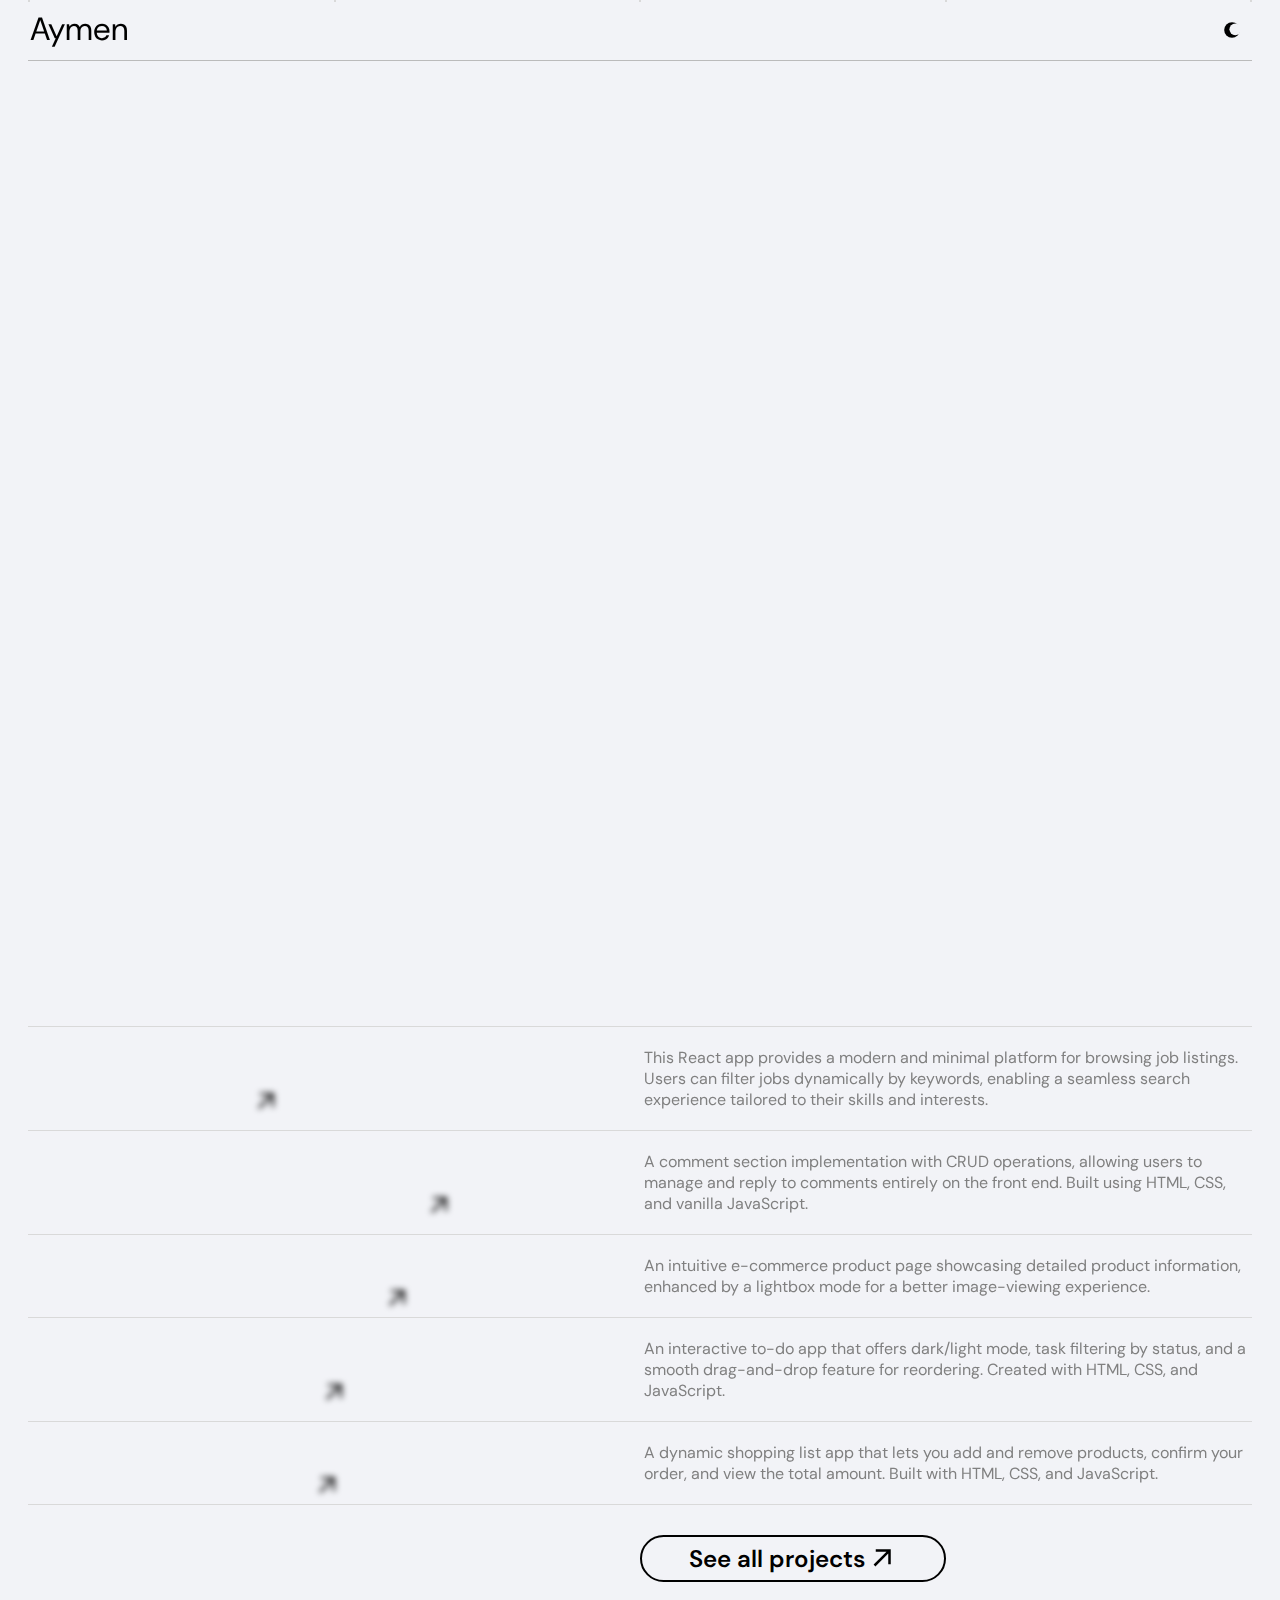
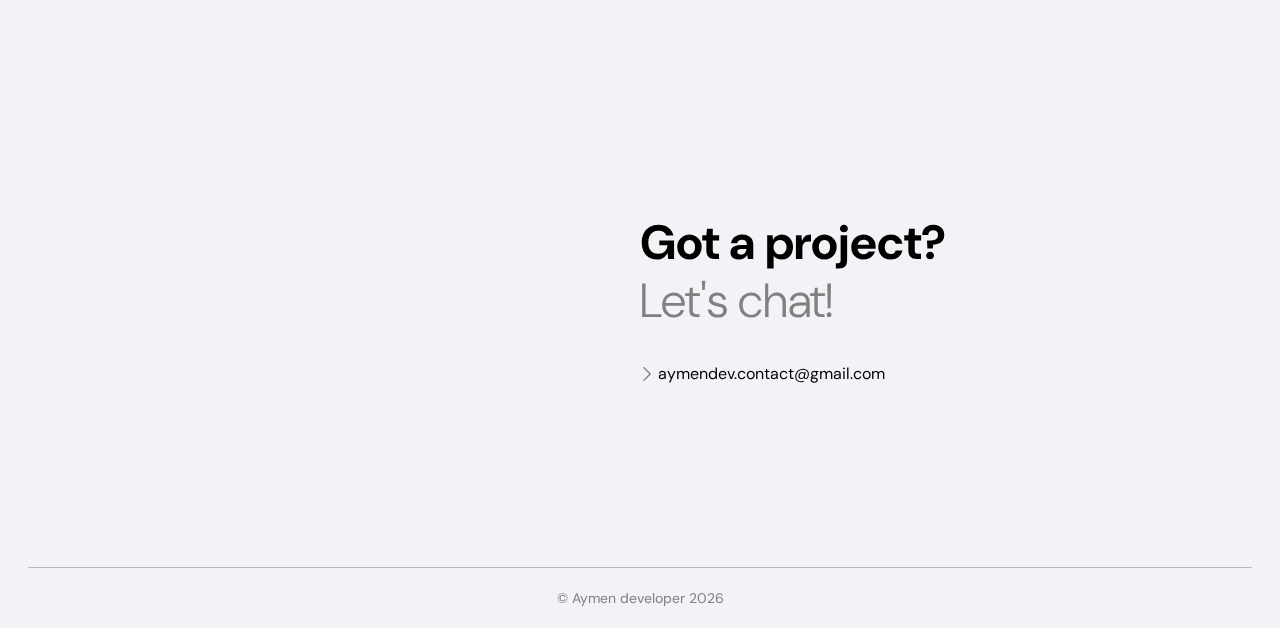
==== commit f51dff3b: "refactored some code and automated year updating in the footer" ====
--- a/index.html
+++ b/index.html
@@ -25,8 +25,8 @@
 
   <div class="wrapper">
     <header>
-      <a href="https://aymenthedeveloper.github.io/portfolio/" class="logo">
-        <div class="text">Aymen</div>
+      <a href="https://aymenthedeveloper.github.io/portfolio/" class="logo link-shadow-container">
+        <div class="text link-text">Aymen</div>
       </a>
       <button class="toggle-btn" id="dark-mode-toggle" data-theme="dark">
         <div class="sun-rays"></div>
@@ -51,13 +51,13 @@
       </section>
       <section class="contact">
         <h3>Got a project? <span class="chat">Let's chat!</span></h3>
-        <a class="email shadow-container" href="mailto:aymendev.contact@gmail.com">
-          <div class="shadow-text">aymendev.contact@gmail.com </div>
+        <a class="email link-shadow-container" href="mailto:aymendev.contact@gmail.com">
+          <div class="link-text">aymendev.contact@gmail.com </div>
         </a>
       </section>
     </main>
     <footer>
-      <p class="copy">&copy; Aymen developer 2024</p>
+      <p class="copy">&copy; Aymen developer <span class="year">2024</span></p>
     </footer>
   </div>
   <script src="./main.js"></script>
--- a/style.css
+++ b/style.css
@@ -12,12 +12,8 @@
   --bar-clr: #232323;
   --border-clr: #333;
   --heading: clamp(2rem, 6.5vw + 1rem, 3.75rem);
-  --sub-heading: clamp(3rem, 7vw + 1rem, 7rem);
-  --fs-h1: clamp(3rem, 7vw + 1rem, 7rem);
-  --fs-h2: clamp(2.25rem, 4vw + 1rem, 3.375rem);
-  --fs-h3: clamp(1.5rem, 2.5vw + 1rem, 1.875rem);
-  
-  --img-size: 35px;
+  --fs-l: clamp(2rem, 4vw + 1rem, 2.75rem);
+  --fs-m: clamp(1.25rem, 1.25vw + 1rem, 1.75rem);  
 }
 
 :root[data-theme="light"] {
@@ -25,7 +21,7 @@
   --text-clr: black;
   --bar-clr: #d9d9d9;
   --border-clr: #bbb;
-  
+  --invert: 0;
 }
 
 body {
@@ -82,21 +78,11 @@
 }
 
 header .logo {
-  display: flex;
-  align-items: center;
-  justify-content: center;
   cursor: pointer;
-  overflow: hidden;
-  margin-inline: 6px;
+  margin-left: 2px;
 }
 header .logo .text {
   font-size: 2rem;
-  text-shadow: 0 1.6cap 0 var(--accent-text-clr);
-  line-height: 110%;
-  transition: all .25s ease;
-}
-.logo:hover .text{
-  transform: translateY(-1.6cap);
 }
 
 /* hero section */
@@ -143,7 +129,7 @@
   --reveal-clr: var(--accent-text-clr);
 }
 main .hero p b{
-  font-weight: 400;
+  font-weight: 500;
 }
 
 
@@ -165,82 +151,55 @@
   grid-template-columns: 1fr;
 }
 .selected-projects > h2{
-  font-size: var(--fs-h2);
+  font-size: var(--fs-l);
   line-height: 120%;
   margin-block: 0 .5em;
+  --duration: 400ms;
 }
 .projects .project {
   position: relative;
-  padding-block: 20px;
-}
-.projects .project::before,
-.projects .project:nth-last-child(2)::after,
-.projects .project:last-child::after {
+  padding-block: 16px;
+  padding-inline: 2px;
+  gap: 16px 8px;
+  border-block-start: 1px solid var(--bar-clr);
+}
+
+.projects .project:last-child {
+  border-block-end: 1px solid var(--bar-clr);
+}
+.projects .project .project-title {
+  display: block;
+  font-size: var(--fs-m);
+  color: var(--text-clr);
+  margin-block: 0 .5em;
+  font-weight: 500;
+  box-sizing: border-box;
+  --duration: 400ms;
+  --reveal-clr: var(--text-clr);
+}
+.projects .project .project-title .text{
+  width:fit-content;
+}
+.projects .project .project-title .text::after{
   content: "";
-  position: absolute;
-  width: 100%;
-  height: 1px;
-  background-color: var(--bar-clr);
-  top: 0;
-}
-.projects .project:nth-last-child(2)::after,
-.projects .project:last-child::after {
-  inset: auto 0 0 0;
-}
-.projects .project .project-title {
-  font-size: var(--fs-h3);
-  margin-block: 0 .5rem;
-  font-weight: 600;
-  --duration: 500ms;
-}
-
-.projects .project p {
+  width: 1em;
+  height: 1em;
+  background-image: url(./assets/arrowUpRight.svg);
+  filter: drop-shadow(0 var(--distance) 0 var(--accent-text-clr)) invert(var(--invert, 1));
+  background-size: contain;
+  display: inline-block;
+  vertical-align: middle;
+  margin-left: 2px;
+  
+}
+
+.projects .project .project-description {
   color: var(--accent-text-clr);
+  font-size: 1rem;
   max-width: 60ch;
-  margin-block: 0 1.25rem;
-  font-size: .875rem;
-}
-.projects .project .demo{
-  border: 2px solid var(--text-clr);
-  background-color: var(--text-clr);
-  color: var(--main-bg-clr);
-  padding: 6px 13px;
-  border-radius: 2rem;
-  display: flex;
-  align-items: center;
-  justify-content: center;
-  width: fit-content;
-}
-.projects .project .demo:hover{
-  background-color: var(--main-bg-clr);
-  color:  var(--text-clr);
-}
-
-.projects .project .demo::after{
-  content: '';
-  width: 22px;
-  height: 22px;
-  background-image: url(./assets/arrowUp.svg);
-  background-repeat: no-repeat;
-  background-size: 100%;
-}
-.projects .project .demo:hover::after,
-:root[data-theme="light"] .projects .project .demo::after{
-  filter: invert(1);
-}
-:root[data-theme="light"] .projects .project .demo:hover::after{
-  filter: invert(0);
-}
-.projects .project .project-title,
-.projects .project p,
-.projects .project .demo{
-  margin-inline: 3px;
-}
-
-.projects .project .demo svg{
-  height: 20px;
-  fill: var(--main-bg-clr);
-}
+  margin-block: 0;
+}
+
 .selected-projects .see-all{
   border: 2px solid var(--text-clr);
   background-color: var(--main-bg-clr);
@@ -327,7 +286,7 @@
   align-content: center;
   justify-content: center;
   text-align: center;
-  font-size: .75rem;
+  font-size: .875rem;
   color: var(--accent-text-clr);
   border-block-start: 1px solid var(--border-clr, #333);
 }
@@ -336,6 +295,7 @@
 }
 
 
+/* media quries */
 
 @media (max-width: 450px) {
   main .hero {
@@ -352,15 +312,11 @@
     grid-column: span 7;
     justify-self: start;
   }
-  :root{
-    --fs-h1: clamp(2.5rem, 7vw + 1rem, 5rem);
-  }
   main .hero p{
     font-size: clamp(1rem, .9vw + 1rem, 1.375rem);   
     padding-right: 16px; 
   }
 }
-/* media quries */
 @media (min-width: 700px) {
   :root{
     --margin: 20px;
@@ -390,20 +346,17 @@
   .projects .project{
     display: grid;
     grid-template-columns: repeat(4, 1fr);
-    padding-block: 30px;
+    padding-block: 20px;
+    column-gap: 8px;
   }
   .projects .project .project-title{
     grid-column: span 2;
-    grid-row: span 2;
     margin-block: 0;
     align-self: center;
   }
-  .projects .project  p{
+  .projects .project  .project-description{
     grid-column: span 2;
     max-width: 55ch;
-  }
-  .projects .project a{
-    grid-column: span 2;
   }
   .selected-projects .see-all{
     grid-column: 1 / 3;
@@ -416,7 +369,6 @@
   :root{
     --heading: clamp(5rem, 7vw + 1rem, 7rem);
     --height: 60px;
-    --img-size: 45px;
     --margin: 28px; 
   }
   main .hero p{
@@ -520,14 +472,14 @@
   transform: rotate(240deg);
 }
 
-.toggle-btn.light .sun-rays {
+:root[data-theme="light"] .toggle-btn .sun-rays {
   transition: transform 0.4s;
   transform: scale(0);
 }
-.toggle-btn.light .main-circle {
+:root[data-theme="light"] .toggle-btn .main-circle {
   transform: scale(1.3);
 }
-.toggle-btn.light .main-circle::after {
+:root[data-theme="light"] .toggle-btn .main-circle::after {
   transform: scale(1);
 }
 
@@ -535,8 +487,8 @@
 /* utility classes  */
 .to-reveal{
   position: relative;
-  top: .8em;
-  color: rgba(0, 0, 0, 0);
+  top: .75em;
+  color: rgba(0, 0, 0, 0) !important;
   background-clip: text;
   background-repeat: no-repeat;
   background-size: 100% 0%;
@@ -544,26 +496,27 @@
   filter: blur(3px);
 }
 .to-reveal.reveal{
-  animation: show-text var(--duration, 750ms) var(--delay, 0ms) ease-in-out forwards;
+  animation: show-text var(--duration, 750ms) var(--delay, 0ms) ease forwards;
 }
 @keyframes show-text {
-  90%{
+  85%{
     top: 0;
   }
   100%{ 
     top: 0;
+    filter: blur(0);
     background-size: 100% 100%;
-    filter: blur(0);
-  }
-}
-.shadow-container{
+  }
+}
+.link-shadow-container{
   overflow: hidden;
-}
-.shadow-text {
-  text-shadow: 0 1.8cap 0 var(--accent-text-clr);
+  --distance: 4cap;
+}
+.link-shadow-container .link-text {
+  text-shadow: 0 var(--distance) 0 var(--accent-text-clr);
   line-height: 110%;
   transition: all .25s ease;
 }
-.shadow-container:hover .shadow-text{
-  transform: translateY(-1.8cap);
+.link-shadow-container:hover .link-text{
+  transform: translateY(calc(-1* var(--distance)));
 }